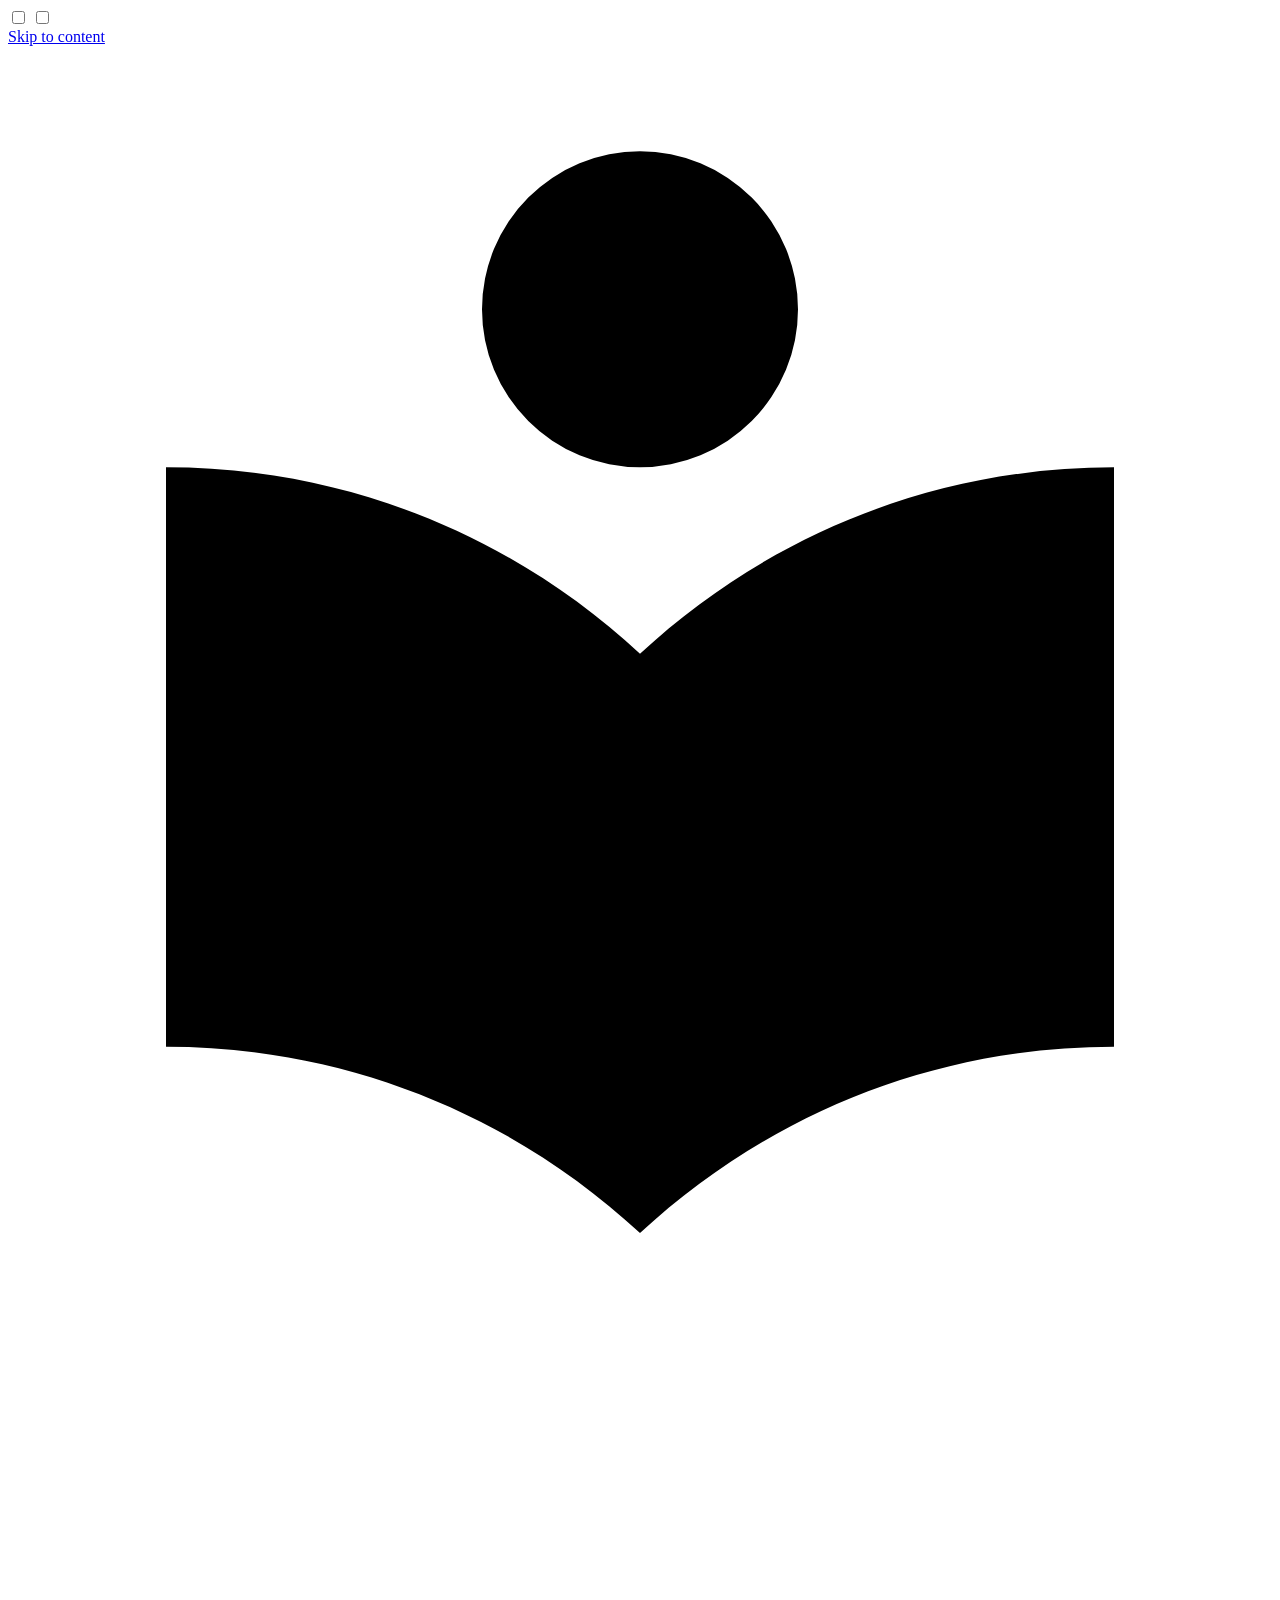
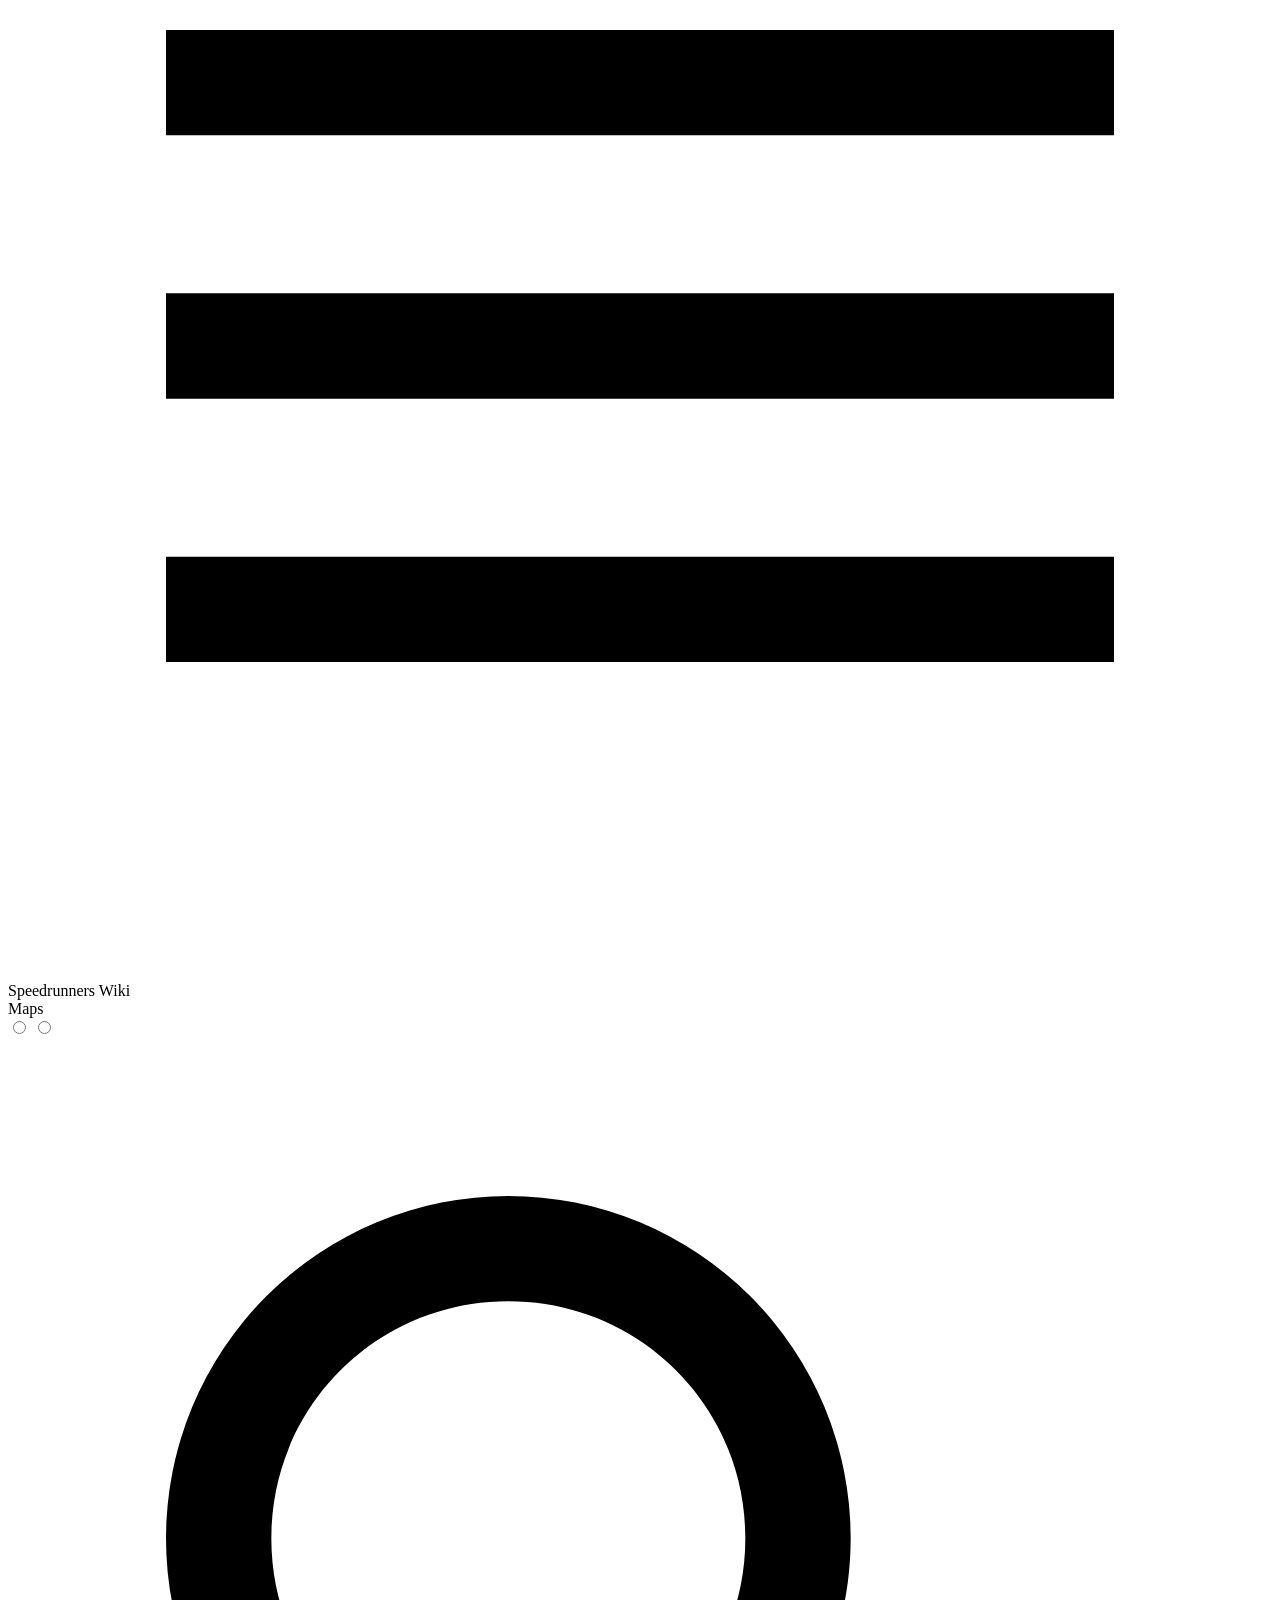
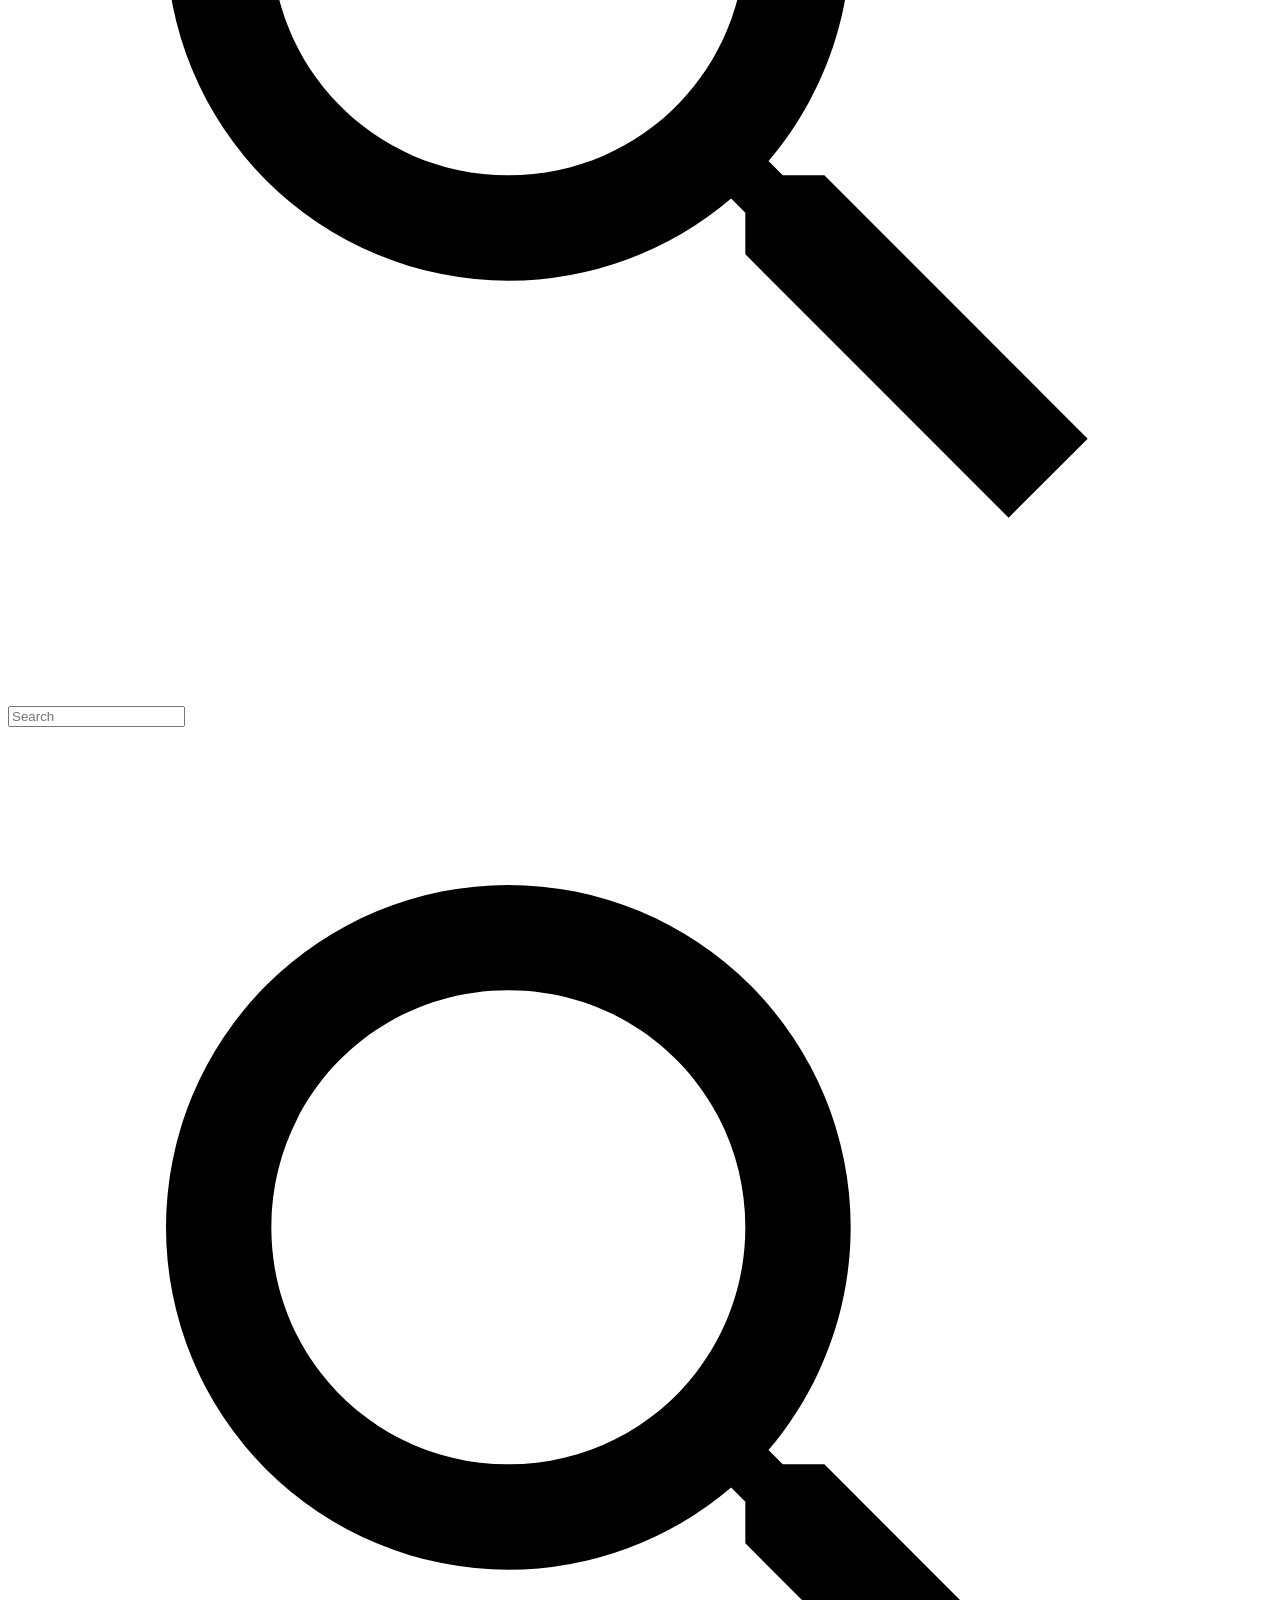
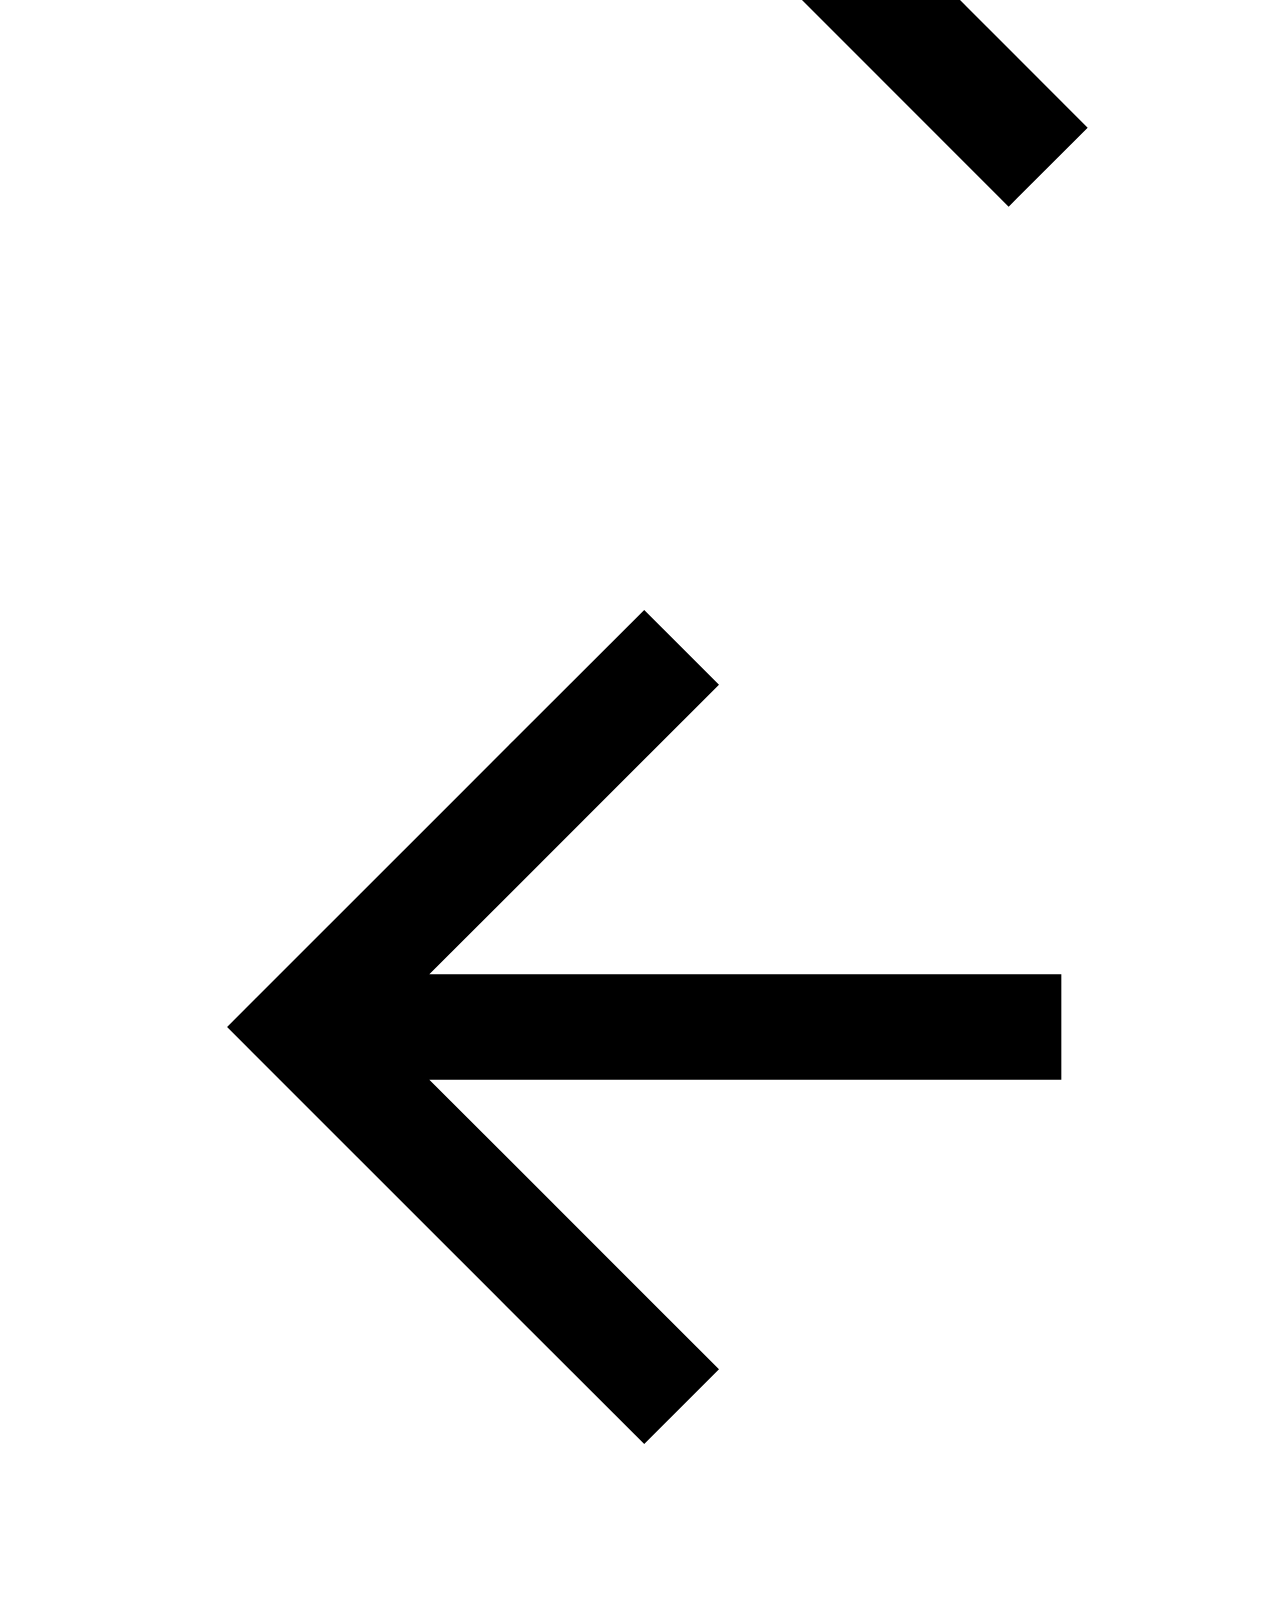
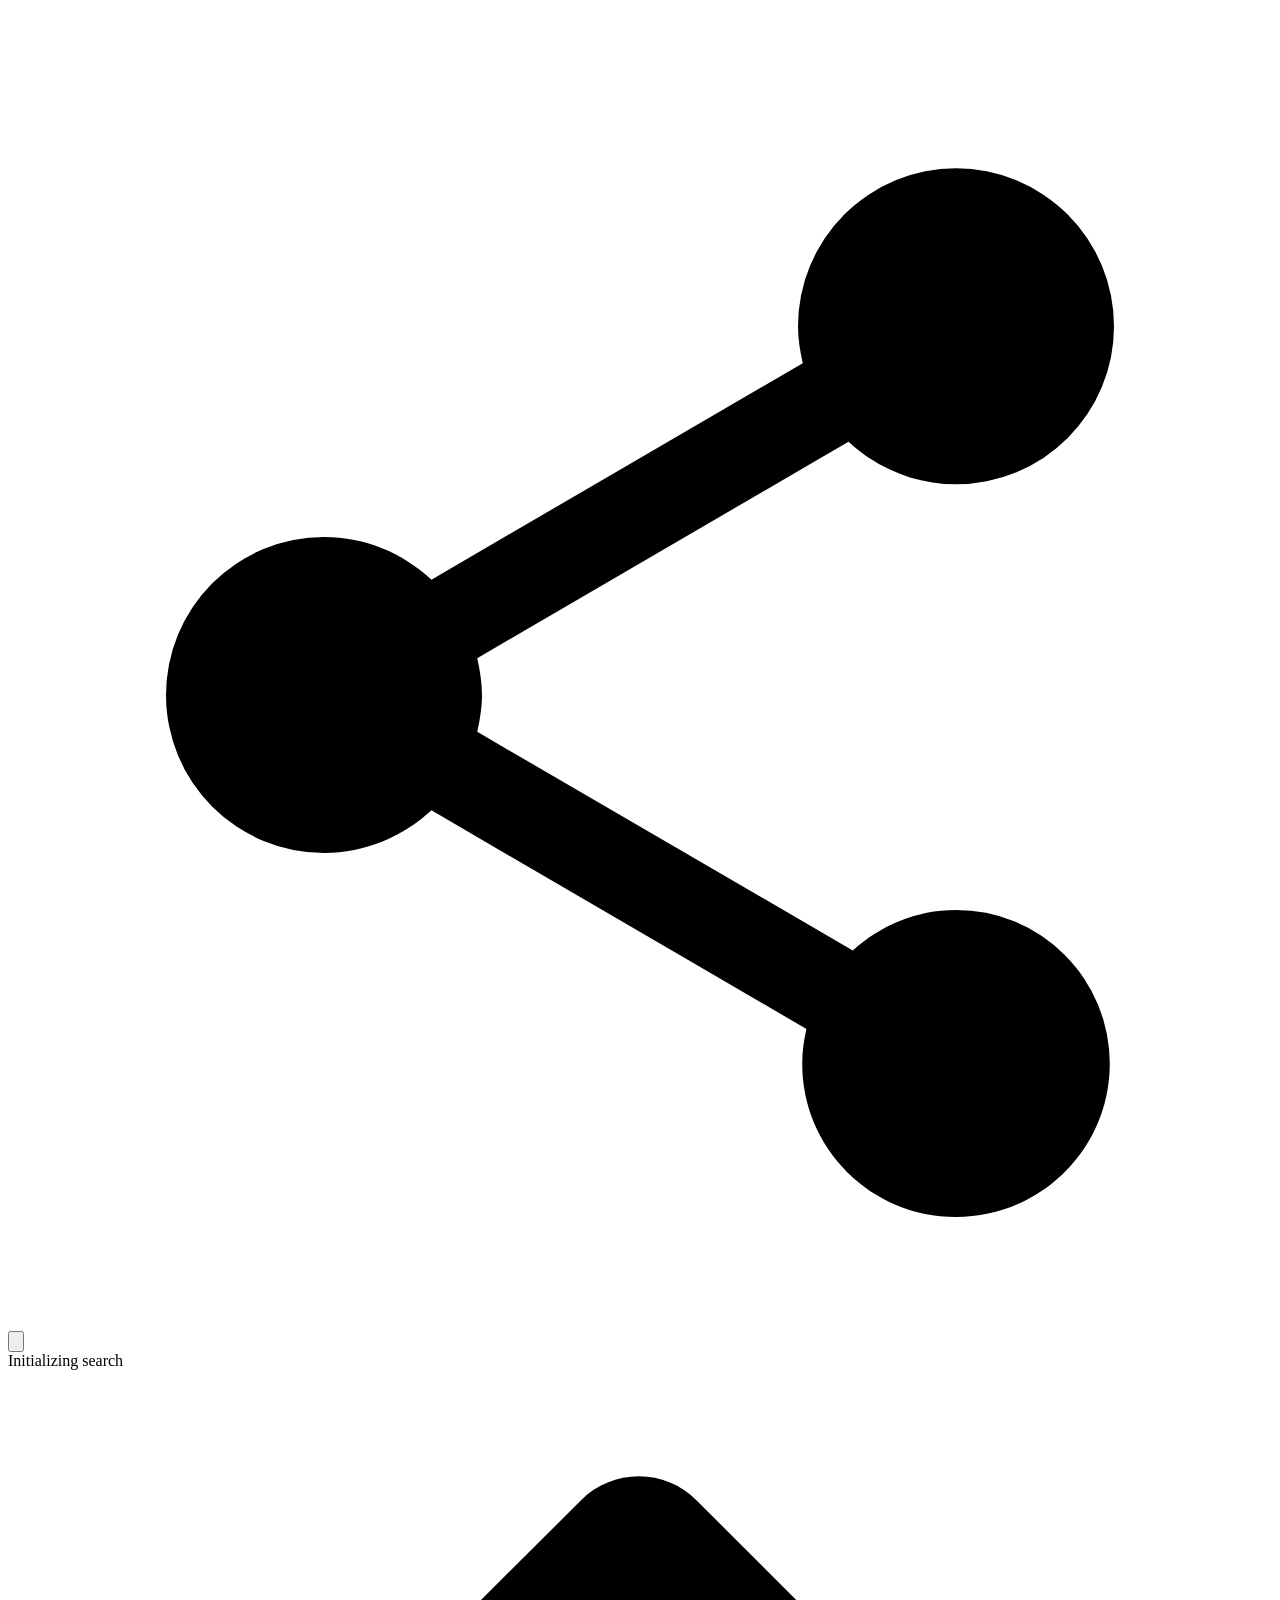
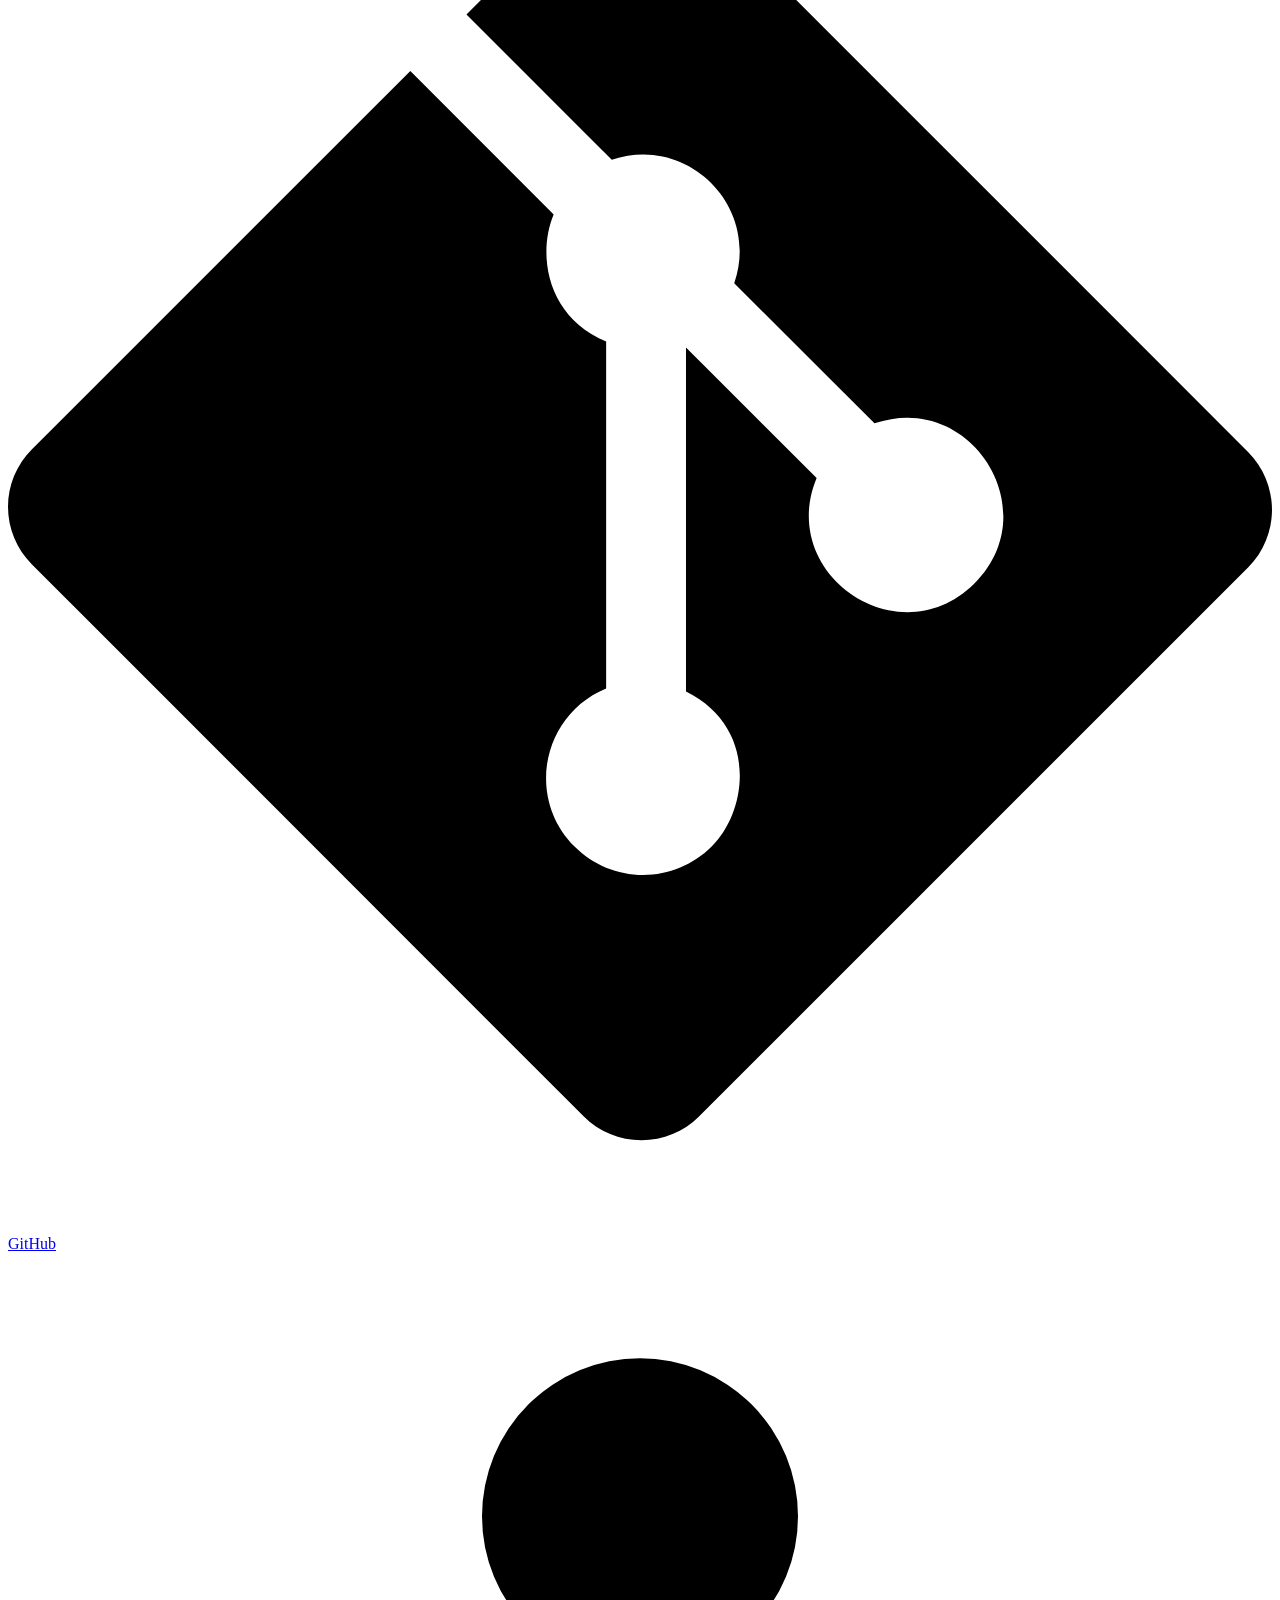
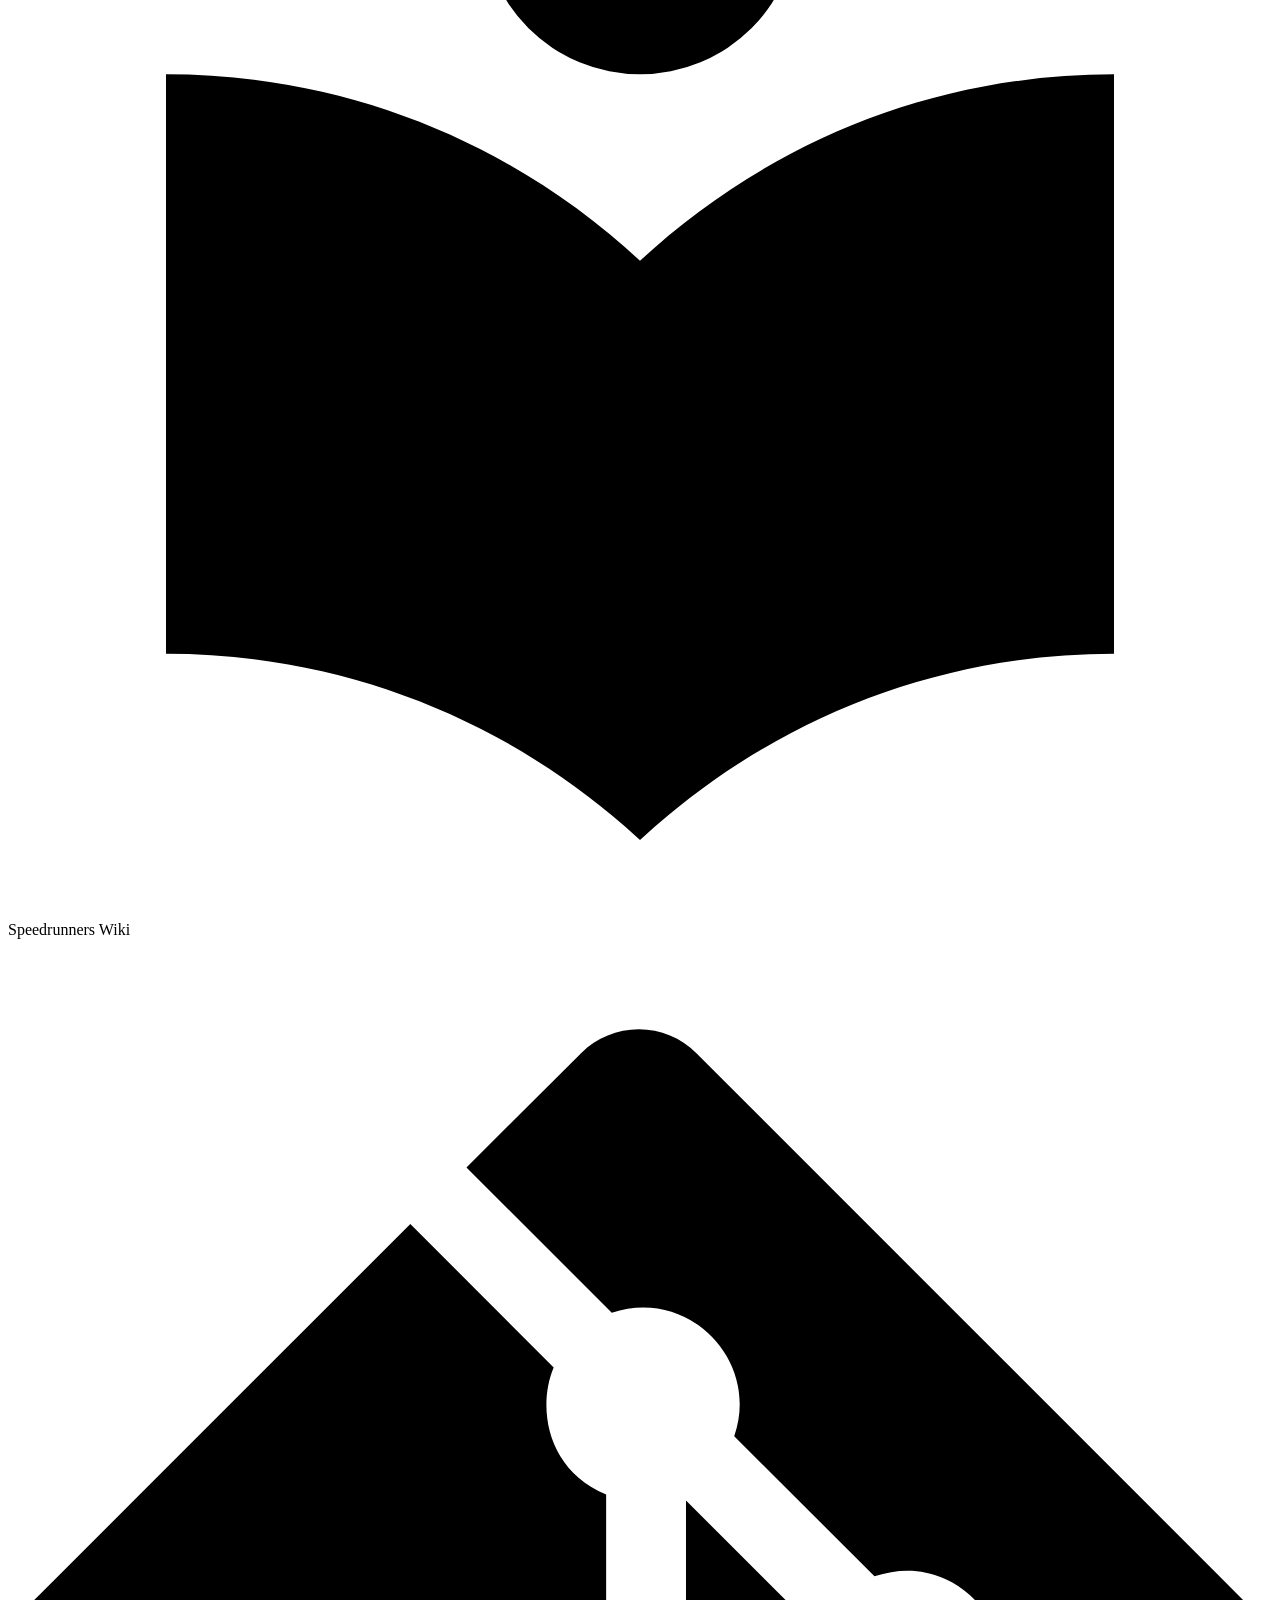
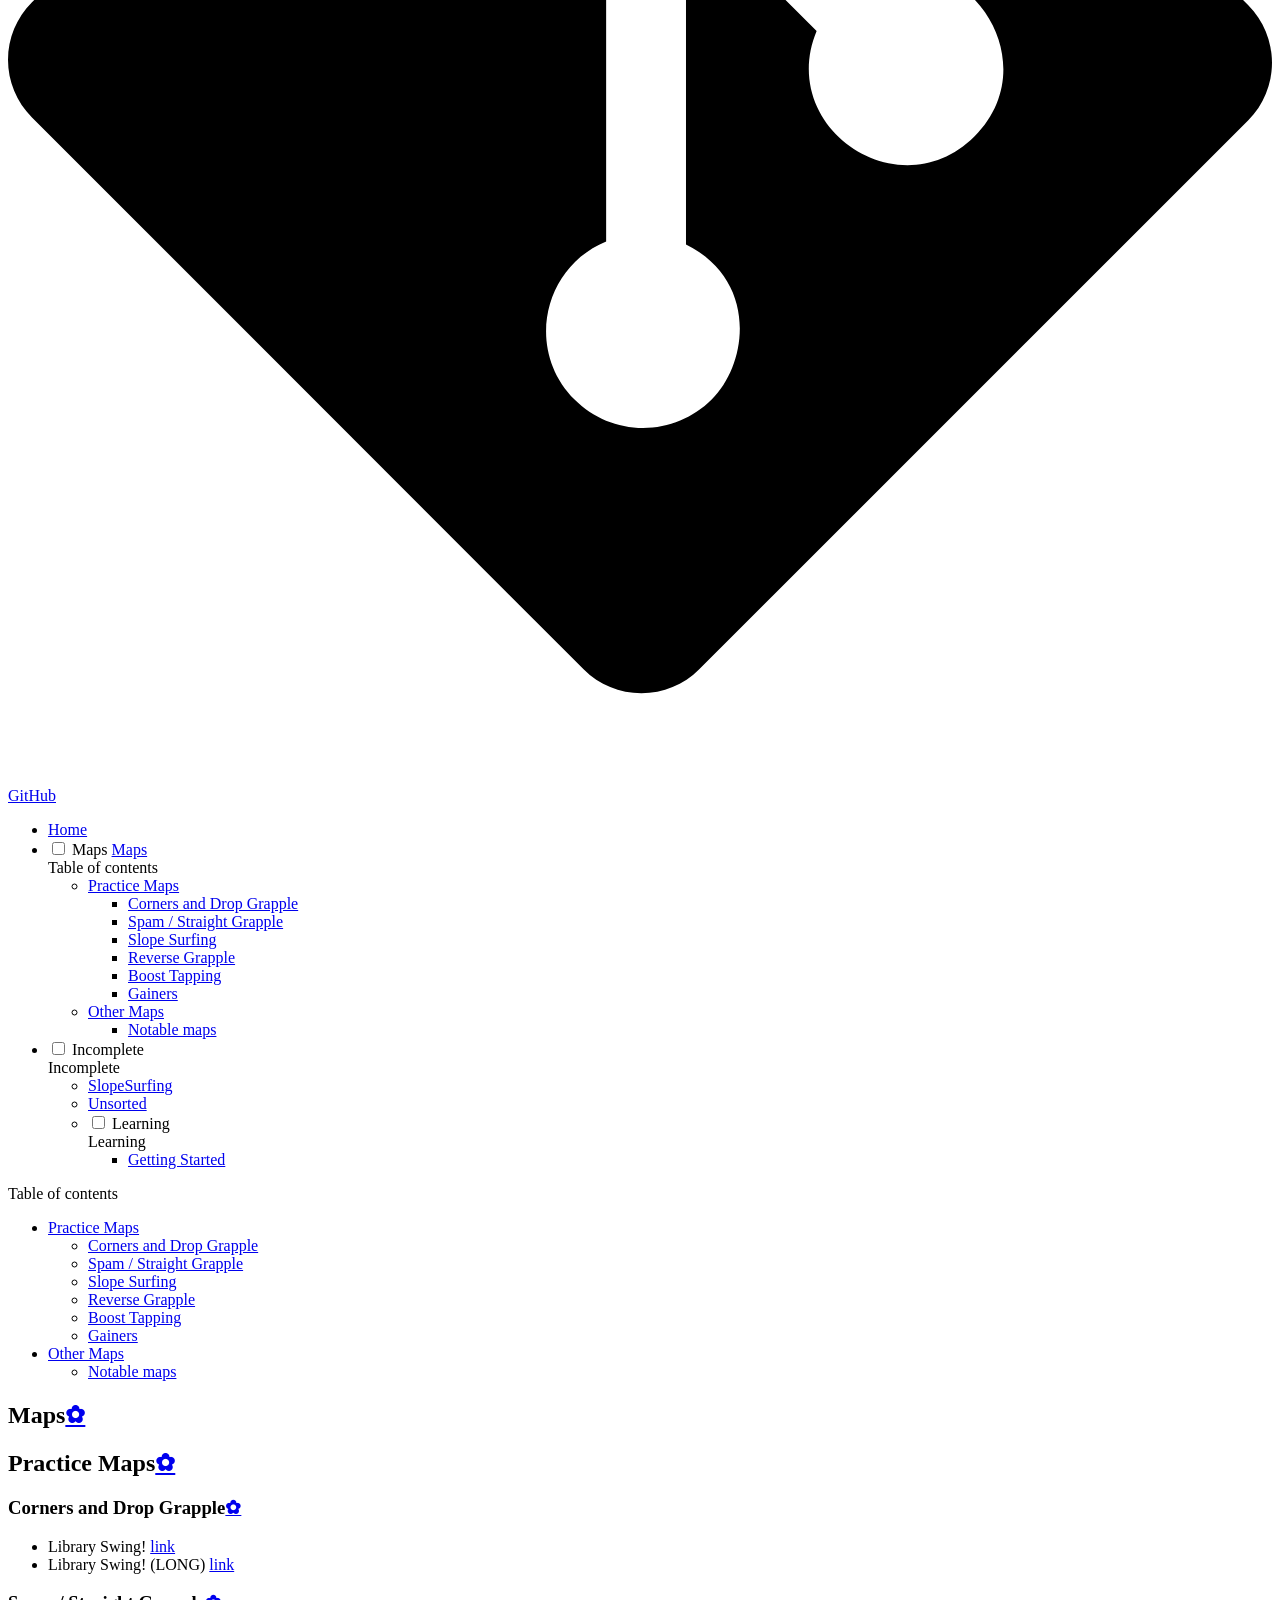
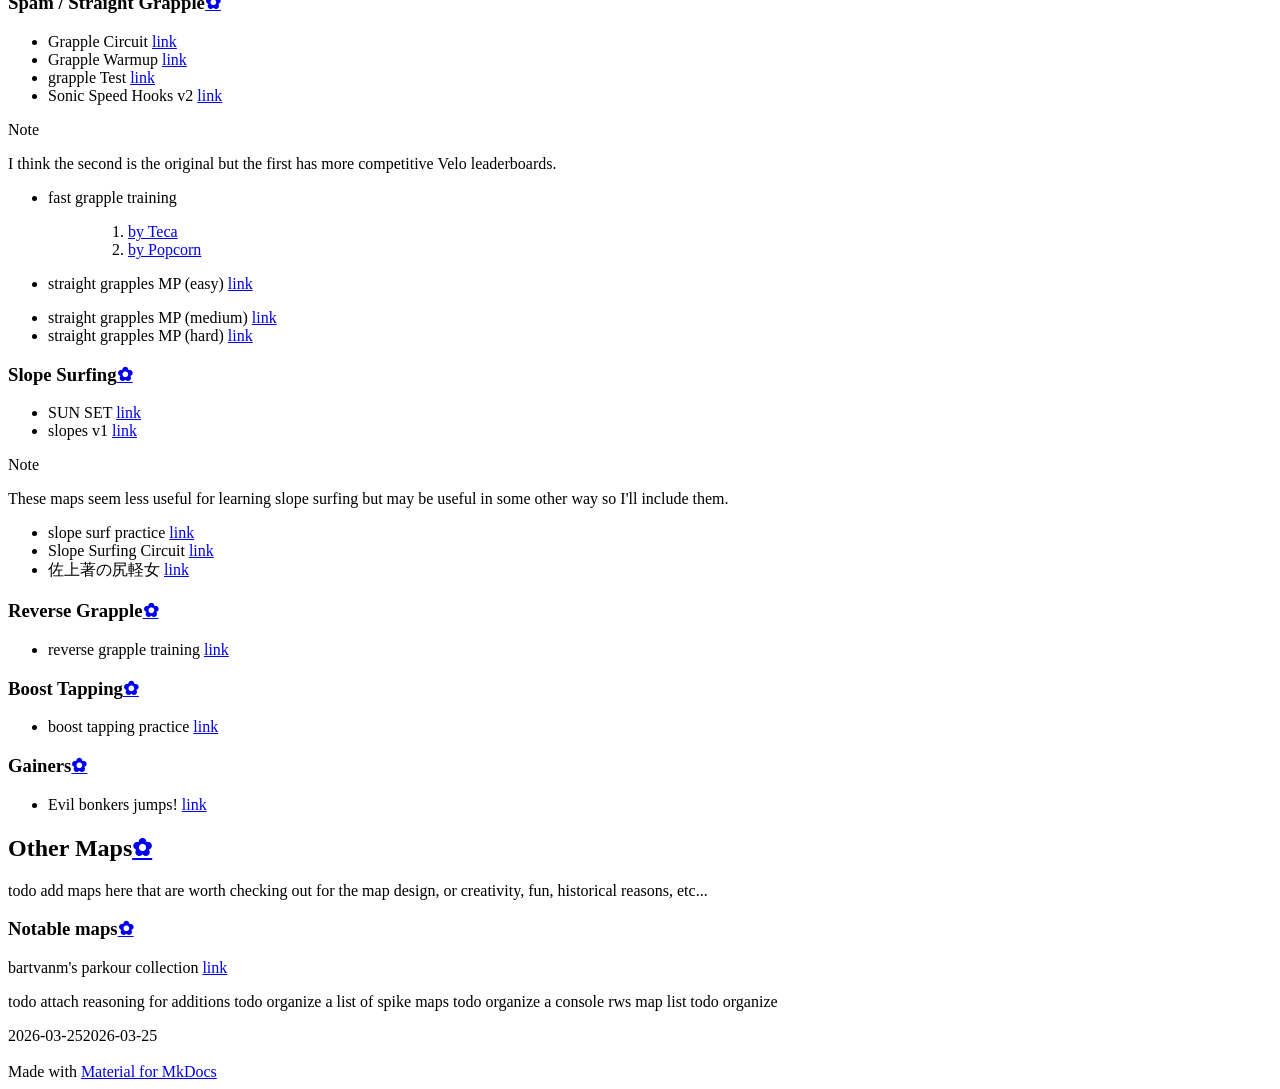
==== docs/Maps/index.html @ 9eb967cd "about to create a more temporary branch" ====
<!doctype html>
<html lang="en" class="no-js">
  <head>
    
      <meta charset="utf-8">
      <meta name="viewport" content="width=device-width,initial-scale=1">
      
      
      
        <link rel="canonical" href="https://starfilledsky.github.io/SR-Wiki/Maps/">
      
      
        <link rel="prev" href="..">
      
      
        <link rel="next" href="../Incomplete/SlopeSurfing/">
      
      
        
      
      
      <link rel="icon" href="../assets/images/favicon.ico">
      <meta name="generator" content="mkdocs-1.6.1, mkdocs-material-9.7.6">
    
    
      
        <title>Maps - Speedrunners Wiki</title>
      
    
    
      <link rel="stylesheet" href="../assets/stylesheets/main.484c7ddc.min.css">
      
        
        <link rel="stylesheet" href="../assets/stylesheets/palette.ab4e12ef.min.css">
      
      


    
    
      
    
    
      
        
        
        <link rel="preconnect" href="https://fonts.gstatic.com" crossorigin>
        <link rel="stylesheet" href="https://fonts.googleapis.com/css?family=Roboto:300,300i,400,400i,700,700i%7CRoboto+Mono:400,400i,700,700i&display=fallback">
        <style>:root{--md-text-font:"Roboto";--md-code-font:"Roboto Mono"}</style>
      
    
    
      <link rel="stylesheet" href="../assets/stylesheets/extra.css">
    
      <link rel="stylesheet" href="../assets/document_dates/fonts/material-icons.css">
    
      <link rel="stylesheet" href="../assets/document_dates/tippy/backdrop.css">
    
      <link rel="stylesheet" href="../assets/document_dates/tippy/light.css">
    
      <link rel="stylesheet" href="../assets/document_dates/tippy/material.css">
    
      <link rel="stylesheet" href="../assets/document_dates/tippy/scale.css">
    
      <link rel="stylesheet" href="../assets/document_dates/tippy/shift-away.css">
    
      <link rel="stylesheet" href="../assets/document_dates/tippy/tippy.css">
    
      <link rel="stylesheet" href="../assets/document_dates/core/core.css">
    
      <link rel="stylesheet" href="../assets/document_dates/user.config.css">
    
    <script>__md_scope=new URL("..",location),__md_hash=e=>[...e].reduce(((e,_)=>(e<<5)-e+_.charCodeAt(0)),0),__md_get=(e,_=localStorage,t=__md_scope)=>JSON.parse(_.getItem(t.pathname+"."+e)),__md_set=(e,_,t=localStorage,a=__md_scope)=>{try{t.setItem(a.pathname+"."+e,JSON.stringify(_))}catch(e){}}</script>
    
      

    
    
  </head>
  
  
    
    
      
    
    
    
    
    <body dir="ltr" data-md-color-scheme="slate" data-md-color-primary="deep-purple" data-md-color-accent="blue">
  
    
    <input class="md-toggle" data-md-toggle="drawer" type="checkbox" id="__drawer" autocomplete="off">
    <input class="md-toggle" data-md-toggle="search" type="checkbox" id="__search" autocomplete="off">
    <label class="md-overlay" for="__drawer"></label>
    <div data-md-component="skip">
      
        
        <a href="#maps" class="md-skip">
          Skip to content
        </a>
      
    </div>
    <div data-md-component="announce">
      
    </div>
    
    
      

  

<header class="md-header md-header--shadow" data-md-component="header">
  <nav class="md-header__inner md-grid" aria-label="Header">
    <a href=".." title="Speedrunners Wiki" class="md-header__button md-logo" aria-label="Speedrunners Wiki" data-md-component="logo">
      
  
  <svg xmlns="http://www.w3.org/2000/svg" viewBox="0 0 24 24"><path d="M12 8a3 3 0 0 0 3-3 3 3 0 0 0-3-3 3 3 0 0 0-3 3 3 3 0 0 0 3 3m0 3.54C9.64 9.35 6.5 8 3 8v11c3.5 0 6.64 1.35 9 3.54 2.36-2.19 5.5-3.54 9-3.54V8c-3.5 0-6.64 1.35-9 3.54"/></svg>

    </a>
    <label class="md-header__button md-icon" for="__drawer">
      
      <svg xmlns="http://www.w3.org/2000/svg" viewBox="0 0 24 24"><path d="M3 6h18v2H3zm0 5h18v2H3zm0 5h18v2H3z"/></svg>
    </label>
    <div class="md-header__title" data-md-component="header-title">
      <div class="md-header__ellipsis">
        <div class="md-header__topic">
          <span class="md-ellipsis">
            Speedrunners Wiki
          </span>
        </div>
        <div class="md-header__topic" data-md-component="header-topic">
          <span class="md-ellipsis">
            
              Maps
            
          </span>
        </div>
      </div>
    </div>
    
      
        <form class="md-header__option" data-md-component="palette">
  
    
    
    
    <input class="md-option" data-md-color-media="" data-md-color-scheme="slate" data-md-color-primary="deep-purple" data-md-color-accent="blue"  aria-label="Switch to light mode"  type="radio" name="__palette" id="__palette_0">
    
      <label class="md-header__button md-icon" title="Switch to light mode" for="__palette_1" hidden>
        <svg xmlns="http://www.w3.org/2000/svg" viewBox="0 0 24 24"><path d="M12 18c-.89 0-1.74-.2-2.5-.55C11.56 16.5 13 14.42 13 12s-1.44-4.5-3.5-5.45C10.26 6.2 11.11 6 12 6a6 6 0 0 1 6 6 6 6 0 0 1-6 6m8-9.31V4h-4.69L12 .69 8.69 4H4v4.69L.69 12 4 15.31V20h4.69L12 23.31 15.31 20H20v-4.69L23.31 12z"/></svg>
      </label>
    
  
    
    
    
    <input class="md-option" data-md-color-media="" data-md-color-scheme="default" data-md-color-primary="indigo" data-md-color-accent="indigo"  aria-label="Switch to dark mode"  type="radio" name="__palette" id="__palette_1">
    
      <label class="md-header__button md-icon" title="Switch to dark mode" for="__palette_0" hidden>
        <svg xmlns="http://www.w3.org/2000/svg" viewBox="0 0 24 24"><path d="M12 8a4 4 0 0 0-4 4 4 4 0 0 0 4 4 4 4 0 0 0 4-4 4 4 0 0 0-4-4m0 10a6 6 0 0 1-6-6 6 6 0 0 1 6-6 6 6 0 0 1 6 6 6 6 0 0 1-6 6m8-9.31V4h-4.69L12 .69 8.69 4H4v4.69L.69 12 4 15.31V20h4.69L12 23.31 15.31 20H20v-4.69L23.31 12z"/></svg>
      </label>
    
  
</form>
      
    
    
      <script>var palette=__md_get("__palette");if(palette&&palette.color){if("(prefers-color-scheme)"===palette.color.media){var media=matchMedia("(prefers-color-scheme: light)"),input=document.querySelector(media.matches?"[data-md-color-media='(prefers-color-scheme: light)']":"[data-md-color-media='(prefers-color-scheme: dark)']");palette.color.media=input.getAttribute("data-md-color-media"),palette.color.scheme=input.getAttribute("data-md-color-scheme"),palette.color.primary=input.getAttribute("data-md-color-primary"),palette.color.accent=input.getAttribute("data-md-color-accent")}for(var[key,value]of Object.entries(palette.color))document.body.setAttribute("data-md-color-"+key,value)}</script>
    
    
    
      
      
        <label class="md-header__button md-icon" for="__search">
          
          <svg xmlns="http://www.w3.org/2000/svg" viewBox="0 0 24 24"><path d="M9.5 3A6.5 6.5 0 0 1 16 9.5c0 1.61-.59 3.09-1.56 4.23l.27.27h.79l5 5-1.5 1.5-5-5v-.79l-.27-.27A6.52 6.52 0 0 1 9.5 16 6.5 6.5 0 0 1 3 9.5 6.5 6.5 0 0 1 9.5 3m0 2C7 5 5 7 5 9.5S7 14 9.5 14 14 12 14 9.5 12 5 9.5 5"/></svg>
        </label>
        <div class="md-search" data-md-component="search" role="dialog">
  <label class="md-search__overlay" for="__search"></label>
  <div class="md-search__inner" role="search">
    <form class="md-search__form" name="search">
      <input type="text" class="md-search__input" name="query" aria-label="Search" placeholder="Search" autocapitalize="off" autocorrect="off" autocomplete="off" spellcheck="false" data-md-component="search-query" required>
      <label class="md-search__icon md-icon" for="__search">
        
        <svg xmlns="http://www.w3.org/2000/svg" viewBox="0 0 24 24"><path d="M9.5 3A6.5 6.5 0 0 1 16 9.5c0 1.61-.59 3.09-1.56 4.23l.27.27h.79l5 5-1.5 1.5-5-5v-.79l-.27-.27A6.52 6.52 0 0 1 9.5 16 6.5 6.5 0 0 1 3 9.5 6.5 6.5 0 0 1 9.5 3m0 2C7 5 5 7 5 9.5S7 14 9.5 14 14 12 14 9.5 12 5 9.5 5"/></svg>
        
        <svg xmlns="http://www.w3.org/2000/svg" viewBox="0 0 24 24"><path d="M20 11v2H8l5.5 5.5-1.42 1.42L4.16 12l7.92-7.92L13.5 5.5 8 11z"/></svg>
      </label>
      <nav class="md-search__options" aria-label="Search">
        
          <a href="javascript:void(0)" class="md-search__icon md-icon" title="Share" aria-label="Share" data-clipboard data-clipboard-text="" data-md-component="search-share" tabindex="-1">
            
            <svg xmlns="http://www.w3.org/2000/svg" viewBox="0 0 24 24"><path d="M18 16.08c-.76 0-1.44.3-1.96.77L8.91 12.7c.05-.23.09-.46.09-.7s-.04-.47-.09-.7l7.05-4.11c.54.5 1.25.81 2.04.81a3 3 0 0 0 3-3 3 3 0 0 0-3-3 3 3 0 0 0-3 3c0 .24.04.47.09.7L8.04 9.81C7.5 9.31 6.79 9 6 9a3 3 0 0 0-3 3 3 3 0 0 0 3 3c.79 0 1.5-.31 2.04-.81l7.12 4.15c-.05.21-.08.43-.08.66 0 1.61 1.31 2.91 2.92 2.91s2.92-1.3 2.92-2.91A2.92 2.92 0 0 0 18 16.08"/></svg>
          </a>
        
        <button type="reset" class="md-search__icon md-icon" title="Clear" aria-label="Clear" tabindex="-1">
          
          <svg xmlns="http://www.w3.org/2000/svg" viewBox="0 0 24 24"><path d="M19 6.41 17.59 5 12 10.59 6.41 5 5 6.41 10.59 12 5 17.59 6.41 19 12 13.41 17.59 19 19 17.59 13.41 12z"/></svg>
        </button>
      </nav>
      
        <div class="md-search__suggest" data-md-component="search-suggest"></div>
      
    </form>
    <div class="md-search__output">
      <div class="md-search__scrollwrap" tabindex="0" data-md-scrollfix>
        <div class="md-search-result" data-md-component="search-result">
          <div class="md-search-result__meta">
            Initializing search
          </div>
          <ol class="md-search-result__list" role="presentation"></ol>
        </div>
      </div>
    </div>
  </div>
</div>
      
    
    
      <div class="md-header__source">
        <a href="https://github.com/StarFilledSky/SR-Wiki/" title="Go to repository" class="md-source" data-md-component="source">
  <div class="md-source__icon md-icon">
    
    <svg xmlns="http://www.w3.org/2000/svg" viewBox="0 0 448 512"><!--! Font Awesome Free 7.1.0 by @fontawesome - https://fontawesome.com License - https://fontawesome.com/license/free (Icons: CC BY 4.0, Fonts: SIL OFL 1.1, Code: MIT License) Copyright 2025 Fonticons, Inc.--><path d="M439.6 236.1 244 40.5c-5.4-5.5-12.8-8.5-20.4-8.5s-15 3-20.4 8.4L162.5 81l51.5 51.5c27.1-9.1 52.7 16.8 43.4 43.7l49.7 49.7c34.2-11.8 61.2 31 35.5 56.7-26.5 26.5-70.2-2.9-56-37.3L240.3 199v121.9c25.3 12.5 22.3 41.8 9.1 55-6.4 6.4-15.2 10.1-24.3 10.1s-17.8-3.6-24.3-10.1c-17.6-17.6-11.1-46.9 11.2-56v-123c-20.8-8.5-24.6-30.7-18.6-45L142.6 101 8.5 235.1C3 240.6 0 247.9 0 255.5s3 15 8.5 20.4l195.6 195.7c5.4 5.4 12.7 8.4 20.4 8.4s15-3 20.4-8.4l194.7-194.7c5.4-5.4 8.4-12.8 8.4-20.4s-3-15-8.4-20.4"/></svg>
  </div>
  <div class="md-source__repository">
    GitHub
  </div>
</a>
      </div>
    
  </nav>
  
</header>
    
    <div class="md-container" data-md-component="container">
      
      
        
          
        
      
      <main class="md-main" data-md-component="main">
        <div class="md-main__inner md-grid">
          
            
              
              <div class="md-sidebar md-sidebar--primary" data-md-component="sidebar" data-md-type="navigation" >
                <div class="md-sidebar__scrollwrap">
                  <div class="md-sidebar__inner">
                    



<nav class="md-nav md-nav--primary" aria-label="Navigation" data-md-level="0">
  <label class="md-nav__title" for="__drawer">
    <a href=".." title="Speedrunners Wiki" class="md-nav__button md-logo" aria-label="Speedrunners Wiki" data-md-component="logo">
      
  
  <svg xmlns="http://www.w3.org/2000/svg" viewBox="0 0 24 24"><path d="M12 8a3 3 0 0 0 3-3 3 3 0 0 0-3-3 3 3 0 0 0-3 3 3 3 0 0 0 3 3m0 3.54C9.64 9.35 6.5 8 3 8v11c3.5 0 6.64 1.35 9 3.54 2.36-2.19 5.5-3.54 9-3.54V8c-3.5 0-6.64 1.35-9 3.54"/></svg>

    </a>
    Speedrunners Wiki
  </label>
  
    <div class="md-nav__source">
      <a href="https://github.com/StarFilledSky/SR-Wiki/" title="Go to repository" class="md-source" data-md-component="source">
  <div class="md-source__icon md-icon">
    
    <svg xmlns="http://www.w3.org/2000/svg" viewBox="0 0 448 512"><!--! Font Awesome Free 7.1.0 by @fontawesome - https://fontawesome.com License - https://fontawesome.com/license/free (Icons: CC BY 4.0, Fonts: SIL OFL 1.1, Code: MIT License) Copyright 2025 Fonticons, Inc.--><path d="M439.6 236.1 244 40.5c-5.4-5.5-12.8-8.5-20.4-8.5s-15 3-20.4 8.4L162.5 81l51.5 51.5c27.1-9.1 52.7 16.8 43.4 43.7l49.7 49.7c34.2-11.8 61.2 31 35.5 56.7-26.5 26.5-70.2-2.9-56-37.3L240.3 199v121.9c25.3 12.5 22.3 41.8 9.1 55-6.4 6.4-15.2 10.1-24.3 10.1s-17.8-3.6-24.3-10.1c-17.6-17.6-11.1-46.9 11.2-56v-123c-20.8-8.5-24.6-30.7-18.6-45L142.6 101 8.5 235.1C3 240.6 0 247.9 0 255.5s3 15 8.5 20.4l195.6 195.7c5.4 5.4 12.7 8.4 20.4 8.4s15-3 20.4-8.4l194.7-194.7c5.4-5.4 8.4-12.8 8.4-20.4s-3-15-8.4-20.4"/></svg>
  </div>
  <div class="md-source__repository">
    GitHub
  </div>
</a>
    </div>
  
  <ul class="md-nav__list" data-md-scrollfix>
    
      
      
  
  
  
  
    <li class="md-nav__item">
      <a href=".." class="md-nav__link">
        
  
  
  <span class="md-ellipsis">
    
  
    Home
  

    
  </span>
  
  

      </a>
    </li>
  

    
      
      
  
  
    
  
  
  
    <li class="md-nav__item md-nav__item--active">
      
      <input class="md-nav__toggle md-toggle" type="checkbox" id="__toc">
      
      
        
      
      
        <label class="md-nav__link md-nav__link--active" for="__toc">
          
  
  
  <span class="md-ellipsis">
    
  
    Maps
  

    
  </span>
  
  

          <span class="md-nav__icon md-icon"></span>
        </label>
      
      <a href="./" class="md-nav__link md-nav__link--active">
        
  
  
  <span class="md-ellipsis">
    
  
    Maps
  

    
  </span>
  
  

      </a>
      
        

<nav class="md-nav md-nav--secondary" aria-label="Table of contents">
  
  
  
    
  
  
    <label class="md-nav__title" for="__toc">
      <span class="md-nav__icon md-icon"></span>
      Table of contents
    </label>
    <ul class="md-nav__list" data-md-component="toc" data-md-scrollfix>
      
        <li class="md-nav__item">
  <a href="#practice-maps" class="md-nav__link">
    <span class="md-ellipsis">
      
        Practice Maps
      
    </span>
  </a>
  
    <nav class="md-nav" aria-label="Practice Maps">
      <ul class="md-nav__list">
        
          <li class="md-nav__item">
  <a href="#corners-and-drop-grapple" class="md-nav__link">
    <span class="md-ellipsis">
      
        Corners and Drop Grapple
      
    </span>
  </a>
  
</li>
        
          <li class="md-nav__item">
  <a href="#spam-straight-grapple" class="md-nav__link">
    <span class="md-ellipsis">
      
        Spam / Straight Grapple
      
    </span>
  </a>
  
</li>
        
          <li class="md-nav__item">
  <a href="#slope-surfing" class="md-nav__link">
    <span class="md-ellipsis">
      
        Slope Surfing
      
    </span>
  </a>
  
</li>
        
          <li class="md-nav__item">
  <a href="#reverse-grapple" class="md-nav__link">
    <span class="md-ellipsis">
      
        Reverse Grapple
      
    </span>
  </a>
  
</li>
        
          <li class="md-nav__item">
  <a href="#boost-tapping" class="md-nav__link">
    <span class="md-ellipsis">
      
        Boost Tapping
      
    </span>
  </a>
  
</li>
        
          <li class="md-nav__item">
  <a href="#gainers" class="md-nav__link">
    <span class="md-ellipsis">
      
        Gainers
      
    </span>
  </a>
  
</li>
        
      </ul>
    </nav>
  
</li>
      
        <li class="md-nav__item">
  <a href="#other-maps" class="md-nav__link">
    <span class="md-ellipsis">
      
        Other Maps
      
    </span>
  </a>
  
    <nav class="md-nav" aria-label="Other Maps">
      <ul class="md-nav__list">
        
          <li class="md-nav__item">
  <a href="#notable-maps" class="md-nav__link">
    <span class="md-ellipsis">
      
        Notable maps
      
    </span>
  </a>
  
</li>
        
      </ul>
    </nav>
  
</li>
      
    </ul>
  
</nav>
      
    </li>
  

    
      
      
  
  
  
  
    
    
    
    
    
    <li class="md-nav__item md-nav__item--nested">
      
        
        
        <input class="md-nav__toggle md-toggle " type="checkbox" id="__nav_3" >
        
          
          <label class="md-nav__link" for="__nav_3" id="__nav_3_label" tabindex="0">
            
  
  
  <span class="md-ellipsis">
    
  
    Incomplete
  

    
  </span>
  
  

            <span class="md-nav__icon md-icon"></span>
          </label>
        
        <nav class="md-nav" data-md-level="1" aria-labelledby="__nav_3_label" aria-expanded="false">
          <label class="md-nav__title" for="__nav_3">
            <span class="md-nav__icon md-icon"></span>
            
  
    Incomplete
  

          </label>
          <ul class="md-nav__list" data-md-scrollfix>
            
              
                
  
  
  
  
    <li class="md-nav__item">
      <a href="../Incomplete/SlopeSurfing/" class="md-nav__link">
        
  
  
  <span class="md-ellipsis">
    
  
    SlopeSurfing
  

    
  </span>
  
  

      </a>
    </li>
  

              
            
              
                
  
  
  
  
    <li class="md-nav__item">
      <a href="../Incomplete/unsorted/" class="md-nav__link">
        
  
  
  <span class="md-ellipsis">
    
  
    Unsorted
  

    
  </span>
  
  

      </a>
    </li>
  

              
            
              
                
  
  
  
  
    
    
    
    
    
    <li class="md-nav__item md-nav__item--nested">
      
        
        
        <input class="md-nav__toggle md-toggle " type="checkbox" id="__nav_3_3" >
        
          
          <label class="md-nav__link" for="__nav_3_3" id="__nav_3_3_label" tabindex="0">
            
  
  
  <span class="md-ellipsis">
    
  
    Learning
  

    
  </span>
  
  

            <span class="md-nav__icon md-icon"></span>
          </label>
        
        <nav class="md-nav" data-md-level="2" aria-labelledby="__nav_3_3_label" aria-expanded="false">
          <label class="md-nav__title" for="__nav_3_3">
            <span class="md-nav__icon md-icon"></span>
            
  
    Learning
  

          </label>
          <ul class="md-nav__list" data-md-scrollfix>
            
              
                
  
  
  
  
    <li class="md-nav__item">
      <a href="../Incomplete/Learning/Getting%20Started/" class="md-nav__link">
        
  
  
  <span class="md-ellipsis">
    
  
    Getting Started
  

    
  </span>
  
  

      </a>
    </li>
  

              
            
          </ul>
        </nav>
      
    </li>
  

              
            
          </ul>
        </nav>
      
    </li>
  

    
  </ul>
</nav>
                  </div>
                </div>
              </div>
            
            
              
              <div class="md-sidebar md-sidebar--secondary" data-md-component="sidebar" data-md-type="toc" >
                <div class="md-sidebar__scrollwrap">
                  <div class="md-sidebar__inner">
                    

<nav class="md-nav md-nav--secondary" aria-label="Table of contents">
  
  
  
    
  
  
    <label class="md-nav__title" for="__toc">
      <span class="md-nav__icon md-icon"></span>
      Table of contents
    </label>
    <ul class="md-nav__list" data-md-component="toc" data-md-scrollfix>
      
        <li class="md-nav__item">
  <a href="#practice-maps" class="md-nav__link">
    <span class="md-ellipsis">
      
        Practice Maps
      
    </span>
  </a>
  
    <nav class="md-nav" aria-label="Practice Maps">
      <ul class="md-nav__list">
        
          <li class="md-nav__item">
  <a href="#corners-and-drop-grapple" class="md-nav__link">
    <span class="md-ellipsis">
      
        Corners and Drop Grapple
      
    </span>
  </a>
  
</li>
        
          <li class="md-nav__item">
  <a href="#spam-straight-grapple" class="md-nav__link">
    <span class="md-ellipsis">
      
        Spam / Straight Grapple
      
    </span>
  </a>
  
</li>
        
          <li class="md-nav__item">
  <a href="#slope-surfing" class="md-nav__link">
    <span class="md-ellipsis">
      
        Slope Surfing
      
    </span>
  </a>
  
</li>
        
          <li class="md-nav__item">
  <a href="#reverse-grapple" class="md-nav__link">
    <span class="md-ellipsis">
      
        Reverse Grapple
      
    </span>
  </a>
  
</li>
        
          <li class="md-nav__item">
  <a href="#boost-tapping" class="md-nav__link">
    <span class="md-ellipsis">
      
        Boost Tapping
      
    </span>
  </a>
  
</li>
        
          <li class="md-nav__item">
  <a href="#gainers" class="md-nav__link">
    <span class="md-ellipsis">
      
        Gainers
      
    </span>
  </a>
  
</li>
        
      </ul>
    </nav>
  
</li>
      
        <li class="md-nav__item">
  <a href="#other-maps" class="md-nav__link">
    <span class="md-ellipsis">
      
        Other Maps
      
    </span>
  </a>
  
    <nav class="md-nav" aria-label="Other Maps">
      <ul class="md-nav__list">
        
          <li class="md-nav__item">
  <a href="#notable-maps" class="md-nav__link">
    <span class="md-ellipsis">
      
        Notable maps
      
    </span>
  </a>
  
</li>
        
      </ul>
    </nav>
  
</li>
      
    </ul>
  
</nav>
                  </div>
                </div>
              </div>
            
          
          
            <div class="md-content" data-md-component="content">
              
              <article class="md-content__inner md-typeset">
                
                  


  
  


<h1 id="maps">Maps<a class="headerlink" href="#maps" title="Permanent link">✿</a></h1>
<h2 id="practice-maps">Practice Maps<a class="headerlink" href="#practice-maps" title="Permanent link">✿</a></h2>
<h3 id="corners-and-drop-grapple">Corners and Drop Grapple<a class="headerlink" href="#corners-and-drop-grapple" title="Permanent link">✿</a></h3>
<ul>
<li>Library Swing! <a href="https://steamcommunity.com/sharedfiles/filedetails/?id=410875154">link</a>  </li>
<li>Library Swing! (LONG) <a href="https://steamcommunity.com/sharedfiles/filedetails/?id=1286537383">link</a></li>
</ul>
<h3 id="spam-straight-grapple">Spam / Straight Grapple<a class="headerlink" href="#spam-straight-grapple" title="Permanent link">✿</a></h3>
<ul>
<li>Grapple Circuit <a href="https://steamcommunity.com/sharedfiles/filedetails/?id=1399530740">link</a>  </li>
<li>Grapple Warmup <a href="https://steamcommunity.com/sharedfiles/filedetails/?id=1566224884">link</a>  </li>
<li>grapple Test <a href="https://steamcommunity.com/sharedfiles/filedetails/?id=2421953660">link</a>  </li>
<li>Sonic Speed Hooks v2 <a href="https://steamcommunity.com/sharedfiles/filedetails/?id=2481985958">link</a></li>
</ul>
<div class="admonition note">
<p class="admonition-title">Note</p>
<p>I think the second is the original but the first has more competitive Velo leaderboards.  </p>
</div>
<ul>
<li>
<p>fast grapple training  </p>
<blockquote>
<ol>
<li><a href="https://steamcommunity.com/sharedfiles/filedetails/?id=3512890433">by Teca</a>  </li>
<li><a href="https://steamcommunity.com/sharedfiles/filedetails/?id=616125220">by Popcorn</a>  </li>
</ol>
</blockquote>
</li>
<li>
<p>straight grapples MP (easy) <a href="https://steamcommunity.com/sharedfiles/filedetails/?id=3594461951">link</a>  </p>
</li>
<li>straight grapples MP (medium) <a href="https://steamcommunity.com/sharedfiles/filedetails/?id=3594460142">link</a>  </li>
<li>straight grapples MP (hard) <a href="https://steamcommunity.com/sharedfiles/filedetails/?id=3510414631">link</a>  </li>
</ul>
<h3 id="slope-surfing">Slope Surfing<a class="headerlink" href="#slope-surfing" title="Permanent link">✿</a></h3>
<ul>
<li>SUN SET <a href="https://steamcommunity.com/sharedfiles/filedetails/?id=3437560607">link</a>  </li>
<li>slopes v1 <a href="https://steamcommunity.com/sharedfiles/filedetails/?id=2648817863">link</a>  </li>
</ul>
<div class="admonition note">
<p class="admonition-title">Note</p>
<p>These maps seem less useful for learning slope surfing but may be useful in some other way so I'll include them.</p>
</div>
<ul>
<li>slope surf practice <a href="https://steamcommunity.com/sharedfiles/filedetails/?id=2915958601">link</a>  </li>
<li>Slope Surfing Circuit <a href="https://steamcommunity.com/sharedfiles/filedetails/?id=2915958601">link</a>  </li>
<li>佐上著の尻軽女 <a href="https://steamcommunity.com/sharedfiles/filedetails/?id=3447444394">link</a>  </li>
</ul>
<h3 id="reverse-grapple">Reverse Grapple<a class="headerlink" href="#reverse-grapple" title="Permanent link">✿</a></h3>
<ul>
<li>reverse grapple training <a href="https://steamcommunity.com/sharedfiles/filedetails/?id=1116229553">link</a></li>
</ul>
<h3 id="boost-tapping">Boost Tapping<a class="headerlink" href="#boost-tapping" title="Permanent link">✿</a></h3>
<ul>
<li>boost tapping practice <a href="https://steamcommunity.com/sharedfiles/filedetails/?id=2803710312">link</a>  </li>
</ul>
<h3 id="gainers">Gainers<a class="headerlink" href="#gainers" title="Permanent link">✿</a></h3>
<ul>
<li>Evil bonkers jumps! <a href="https://steamcommunity.com/sharedfiles/filedetails/?id=3378378567">link</a>  </li>
</ul>
<h2 id="other-maps">Other Maps<a class="headerlink" href="#other-maps" title="Permanent link">✿</a></h2>
<p>todo add maps here that are worth checking out for the map design, or creativity, fun, historical reasons, etc...</p>
<h3 id="notable-maps">Notable maps<a class="headerlink" href="#notable-maps" title="Permanent link">✿</a></h3>
<p>bartvanm's parkour collection <a href="https://steamcommunity.com/sharedfiles/filedetails/?id=3650725082">link</a></p>
<p>todo attach reasoning for additions
todo organize a list of spike maps
todo organize a console rws map list
todo organize </p>
<div class='document-dates-plugin-wrapper document-dates-bottom'><div class='document-dates-plugin' locale=''><div class='dd-left'><span class='dd-item' data-tippy-content data-tippy-raw='2026-03-25'><span class='material-icons' data-icon='doc_created'></span><time datetime='2026-03-25T04:21:16-04:00'>2026-03-25</time></span><span class='dd-item' data-tippy-content data-tippy-raw='2026-03-25'><span class='material-icons' data-icon='doc_updated'></span><time datetime='2026-03-25T04:21:16-04:00'>2026-03-25</time></span></div><div class='dd-right'><span class='material-icons' data-icon='doc_author'></span><div class='author-group'><div class='avatar-wrapper' data-name='sky' data-tippy-content data-tippy-raw='<a href="mailto:jbofl15@gmail.com">sky</a>'><span class='avatar-text'></span><img class='avatar' data-src='' data-email='jbofl15@gmail.com' /></div></div></div></div></div>







  
  






                
              </article>
            </div>
          
          
<script>var target=document.getElementById(location.hash.slice(1));target&&target.name&&(target.checked=target.name.startsWith("__tabbed_"))</script>
        </div>
        
      </main>
      
        <footer class="md-footer">
  
  <div class="md-footer-meta md-typeset">
    <div class="md-footer-meta__inner md-grid">
      <div class="md-copyright">
  
  
    Made with
    <a href="https://squidfunk.github.io/mkdocs-material/" target="_blank" rel="noopener">
      Material for MkDocs
    </a>
  
</div>
      
    </div>
  </div>
</footer>
      
    </div>
    <div class="md-dialog" data-md-component="dialog">
      <div class="md-dialog__inner md-typeset"></div>
    </div>
    
    
    
      
      
      <script id="__config" type="application/json">{"annotate": null, "base": "..", "features": ["search.highlight", "search.suggest", "search.share", "toc.follow"], "search": "../assets/javascripts/workers/search.2c215733.min.js", "tags": null, "translations": {"clipboard.copied": "Copied to clipboard", "clipboard.copy": "Copy to clipboard", "search.result.more.one": "1 more on this page", "search.result.more.other": "# more on this page", "search.result.none": "No matching documents", "search.result.one": "1 matching document", "search.result.other": "# matching documents", "search.result.placeholder": "Type to start searching", "search.result.term.missing": "Missing", "select.version": "Select version"}, "version": null}</script>
    
    
      <script src="../assets/javascripts/bundle.79ae519e.min.js"></script>
      
        <script src="../assets/document_dates/tippy/popper.min.js"></script>
      
        <script src="../assets/document_dates/tippy/tippy.umd.min.js"></script>
      
        <script src="../assets/document_dates/core/md5.min.js"></script>
      
        <script src="../assets/document_dates/core/default.config.js"></script>
      
        <script src="../assets/document_dates/user.config.js"></script>
      
        <script src="../assets/document_dates/core/utils.js"></script>
      
        <script src="../assets/document_dates/core/core.js"></script>
      
    
  </body>
</html>
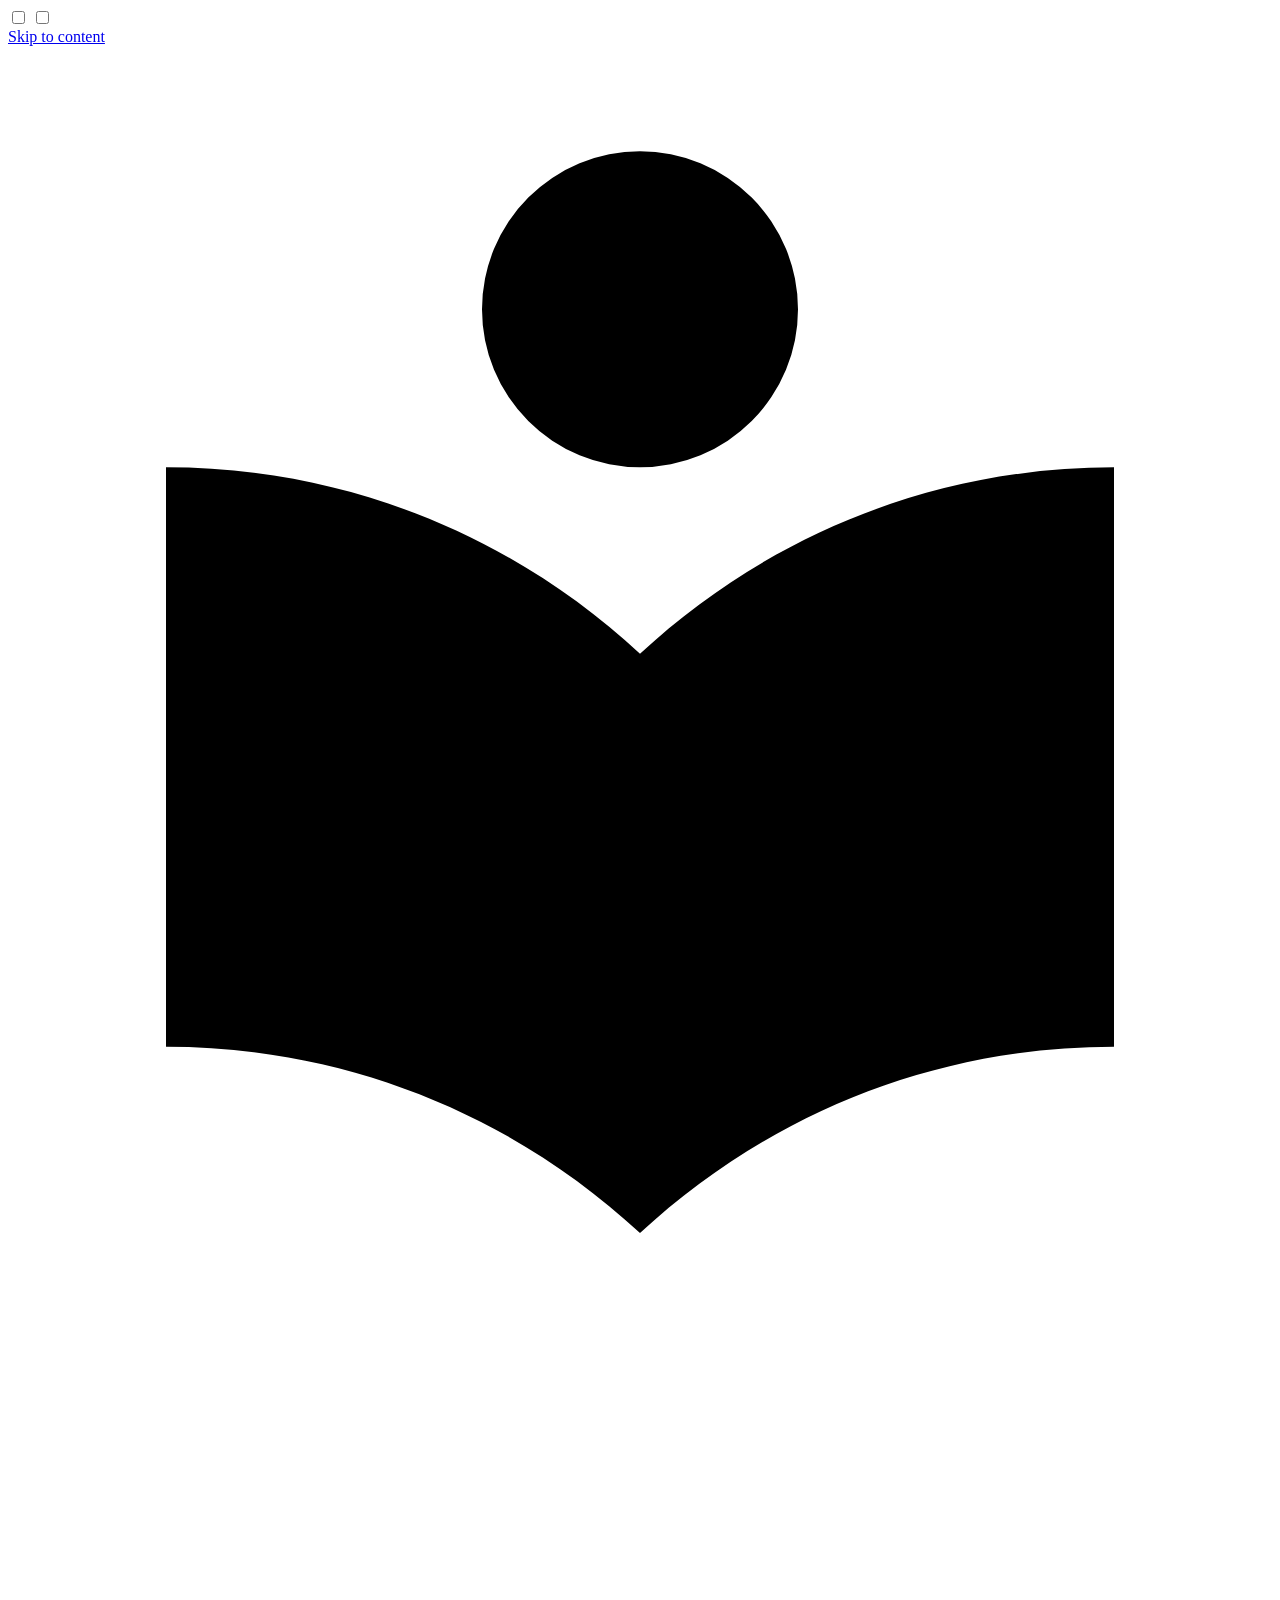
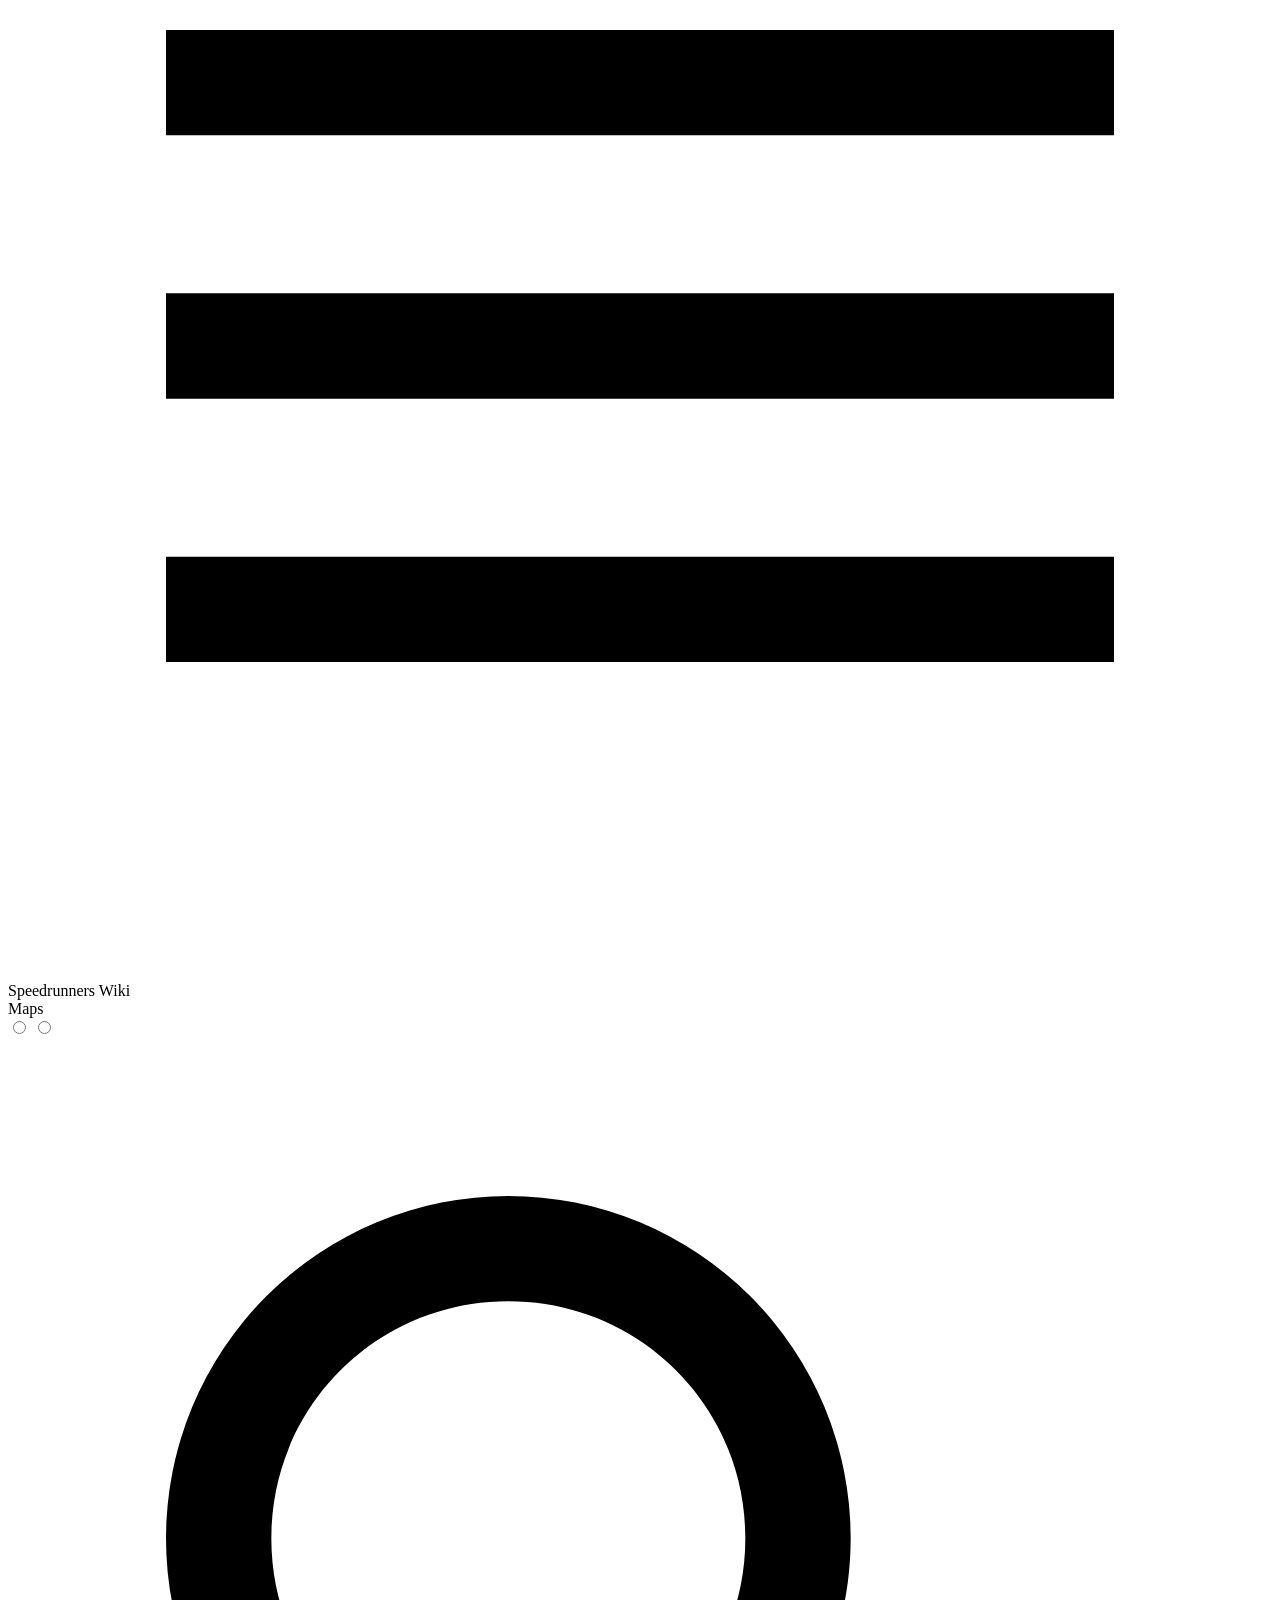
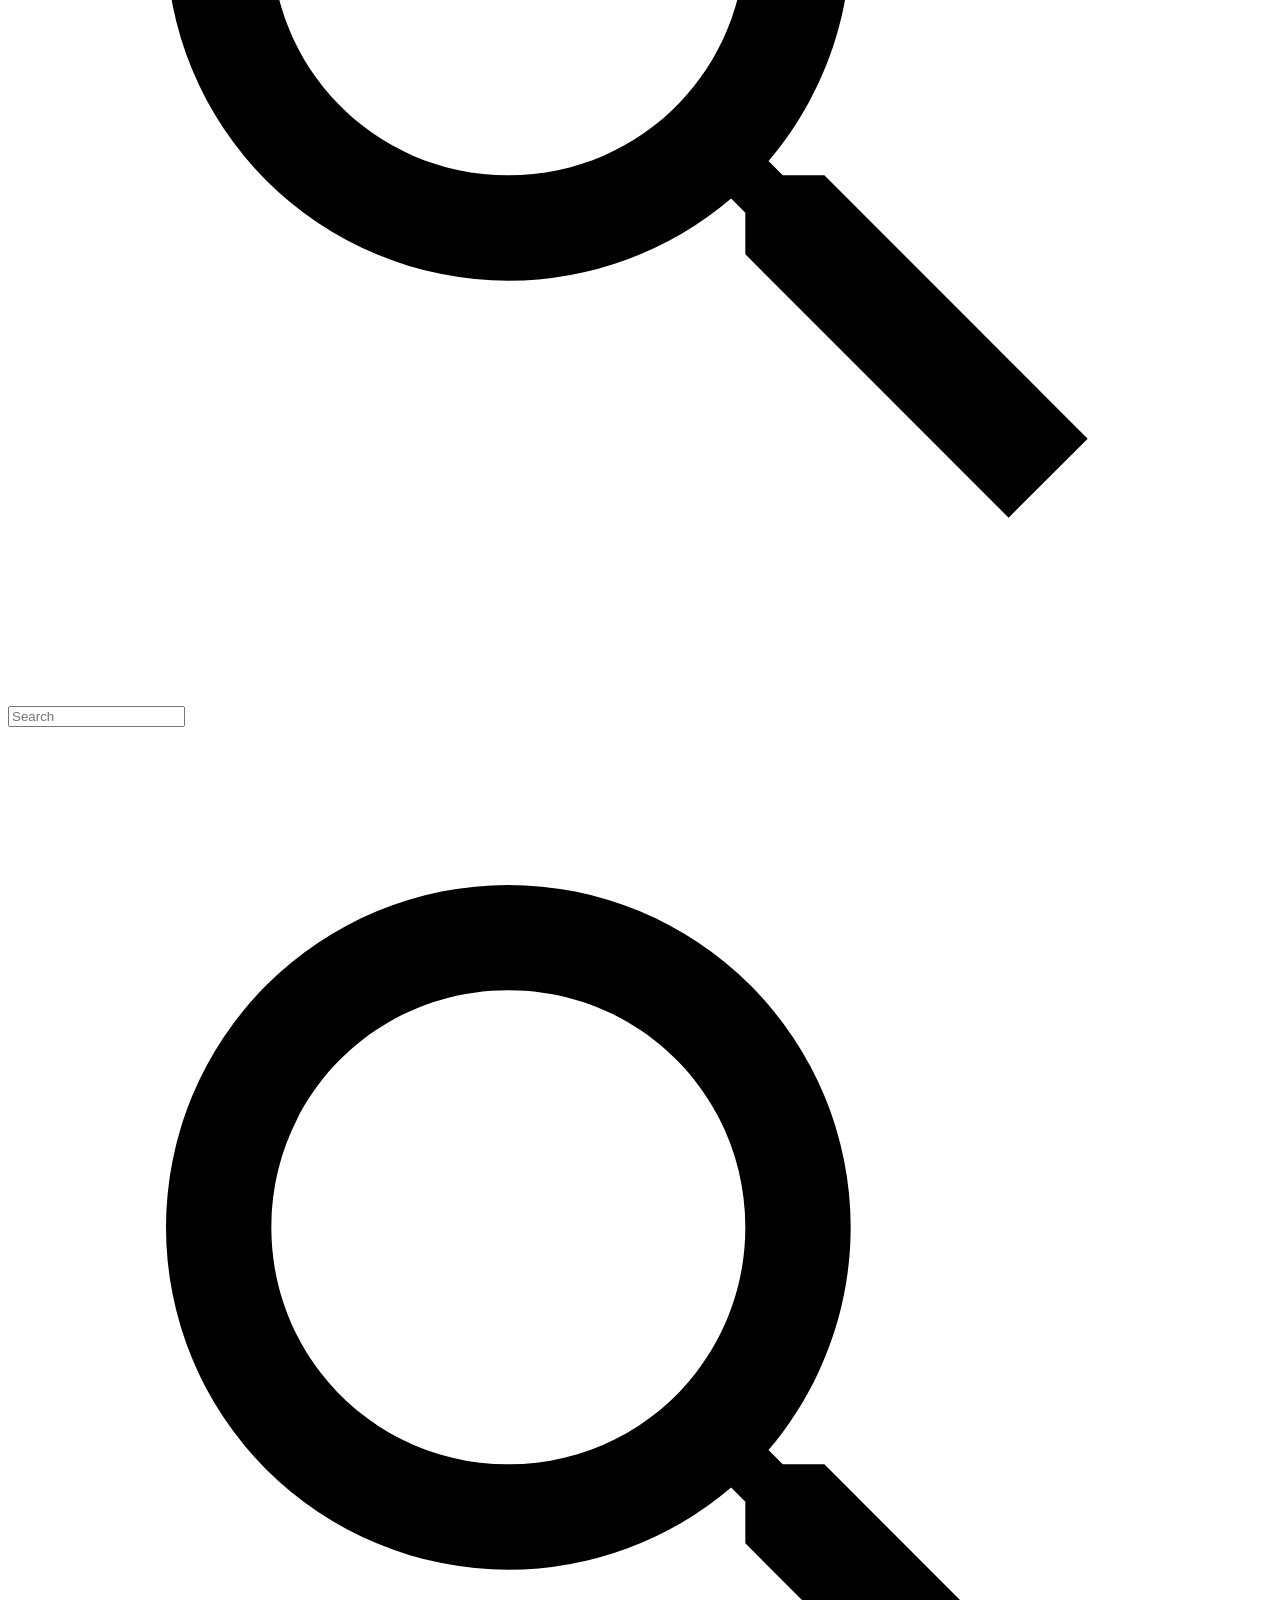
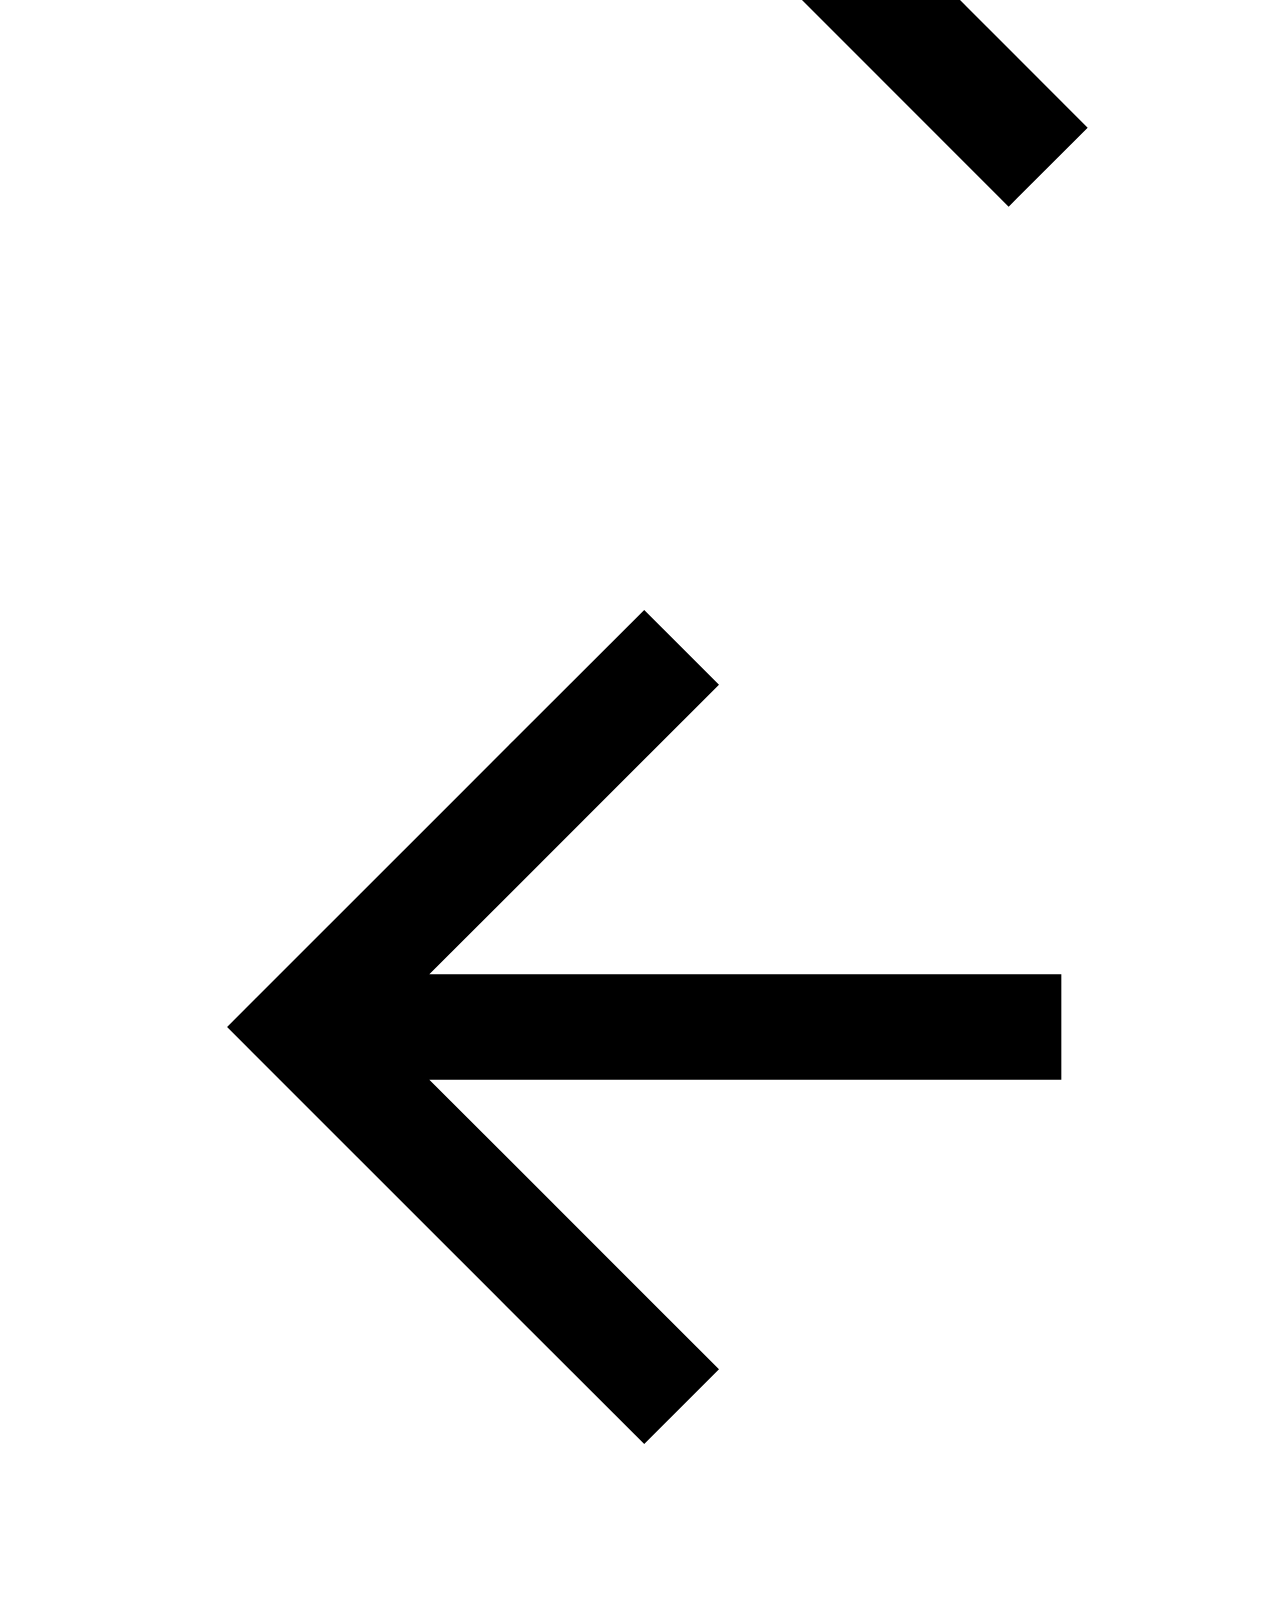
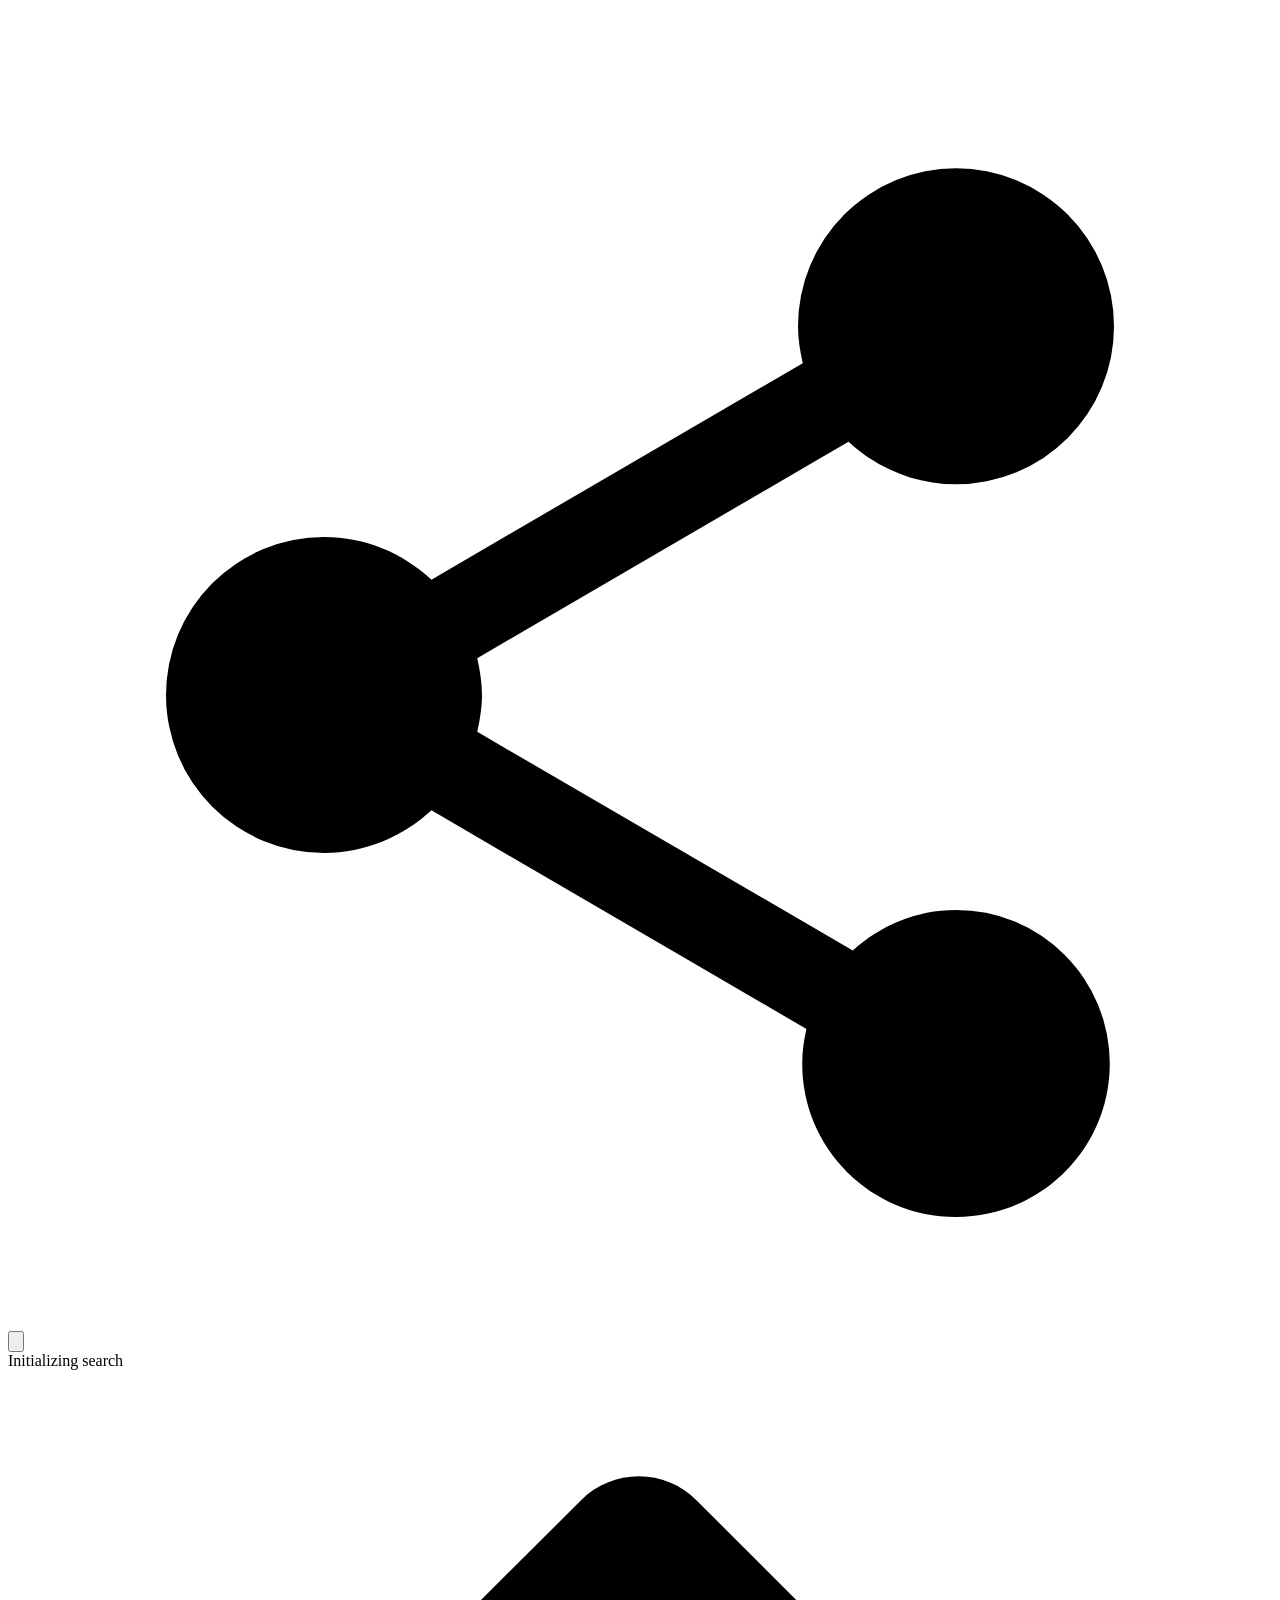
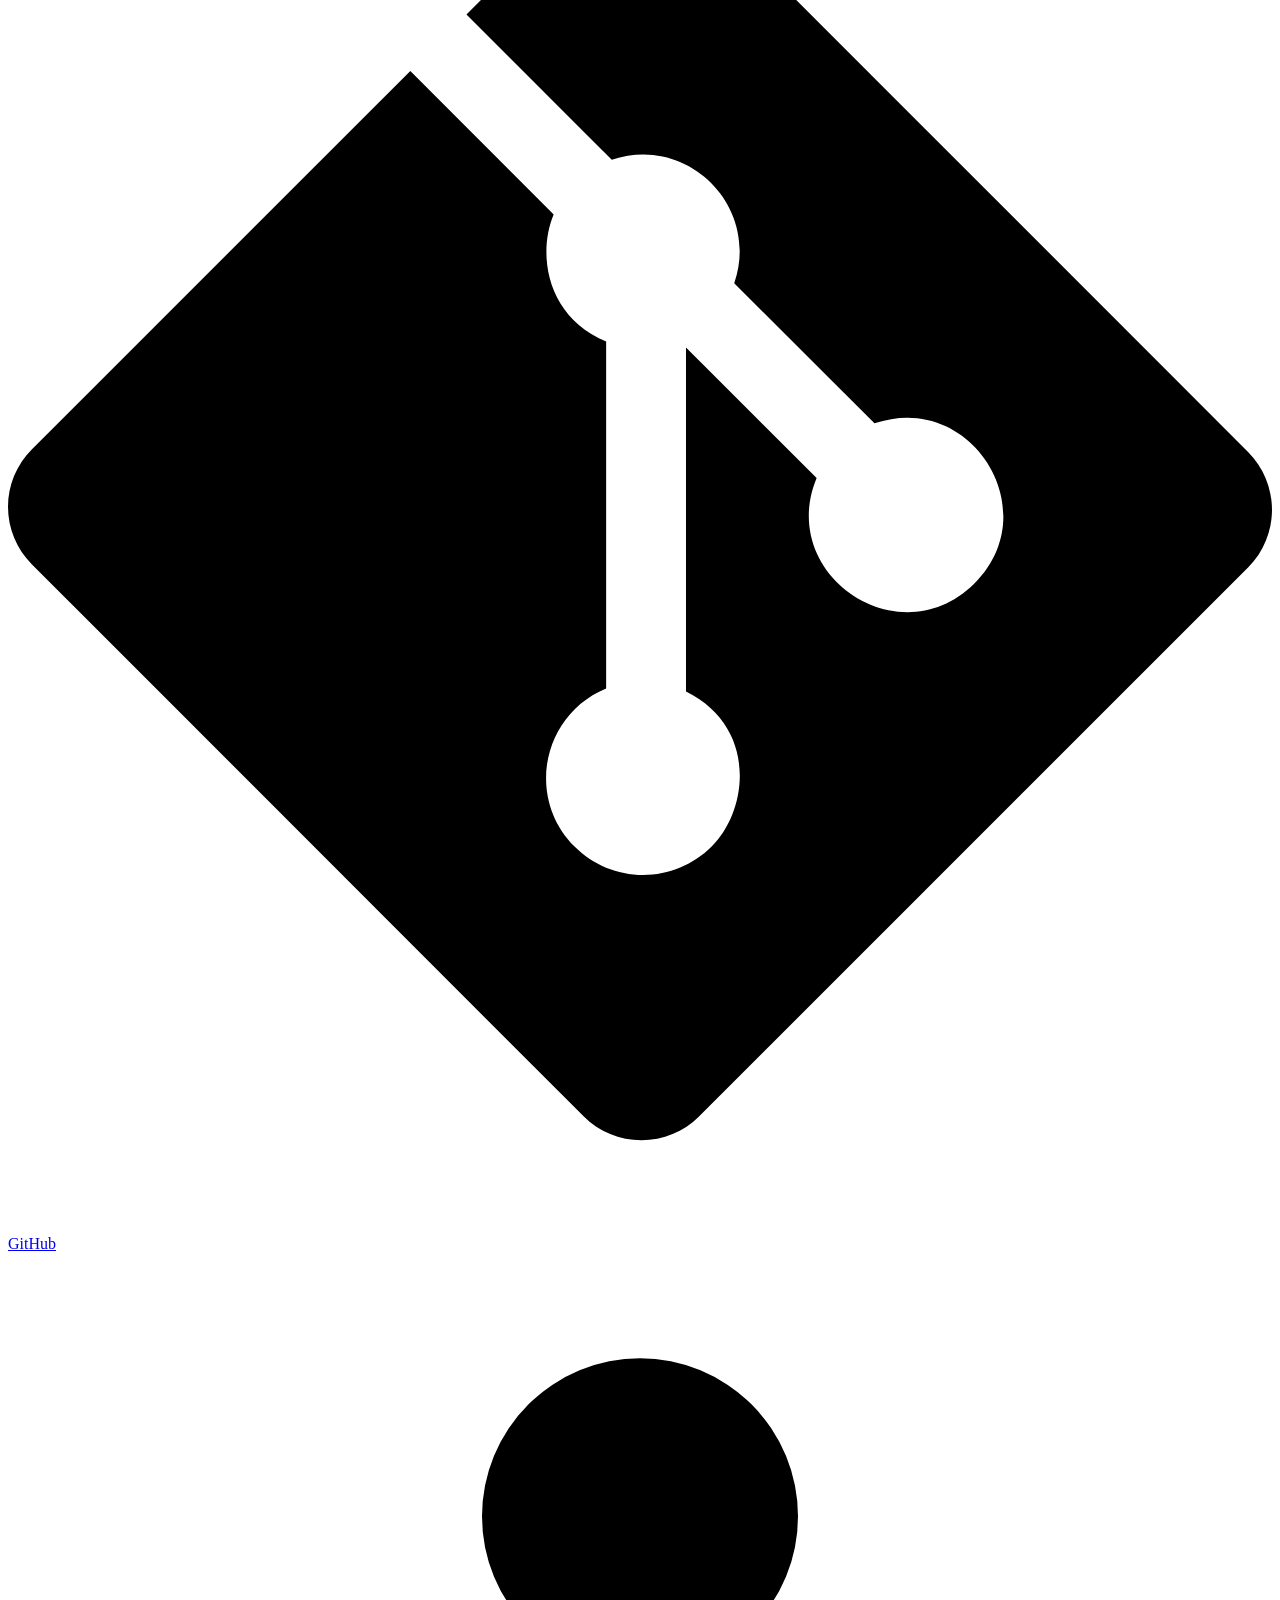
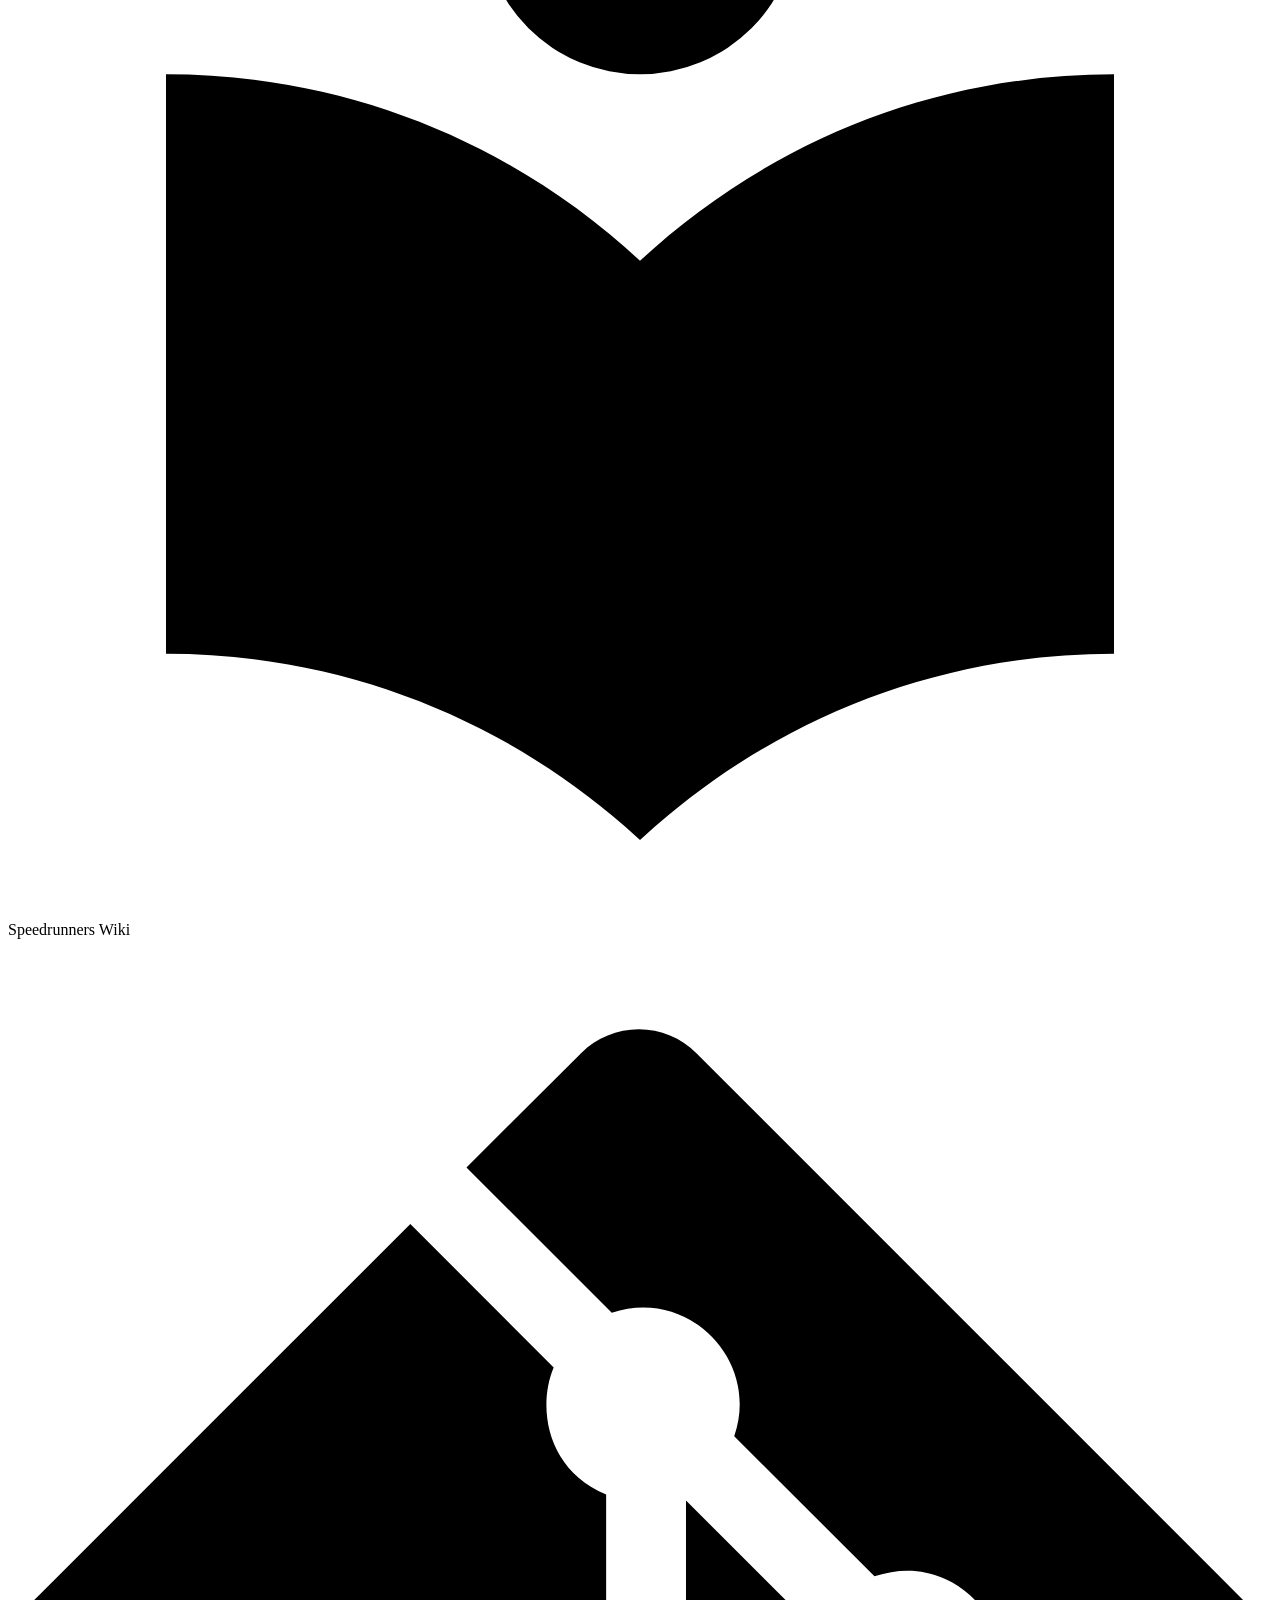
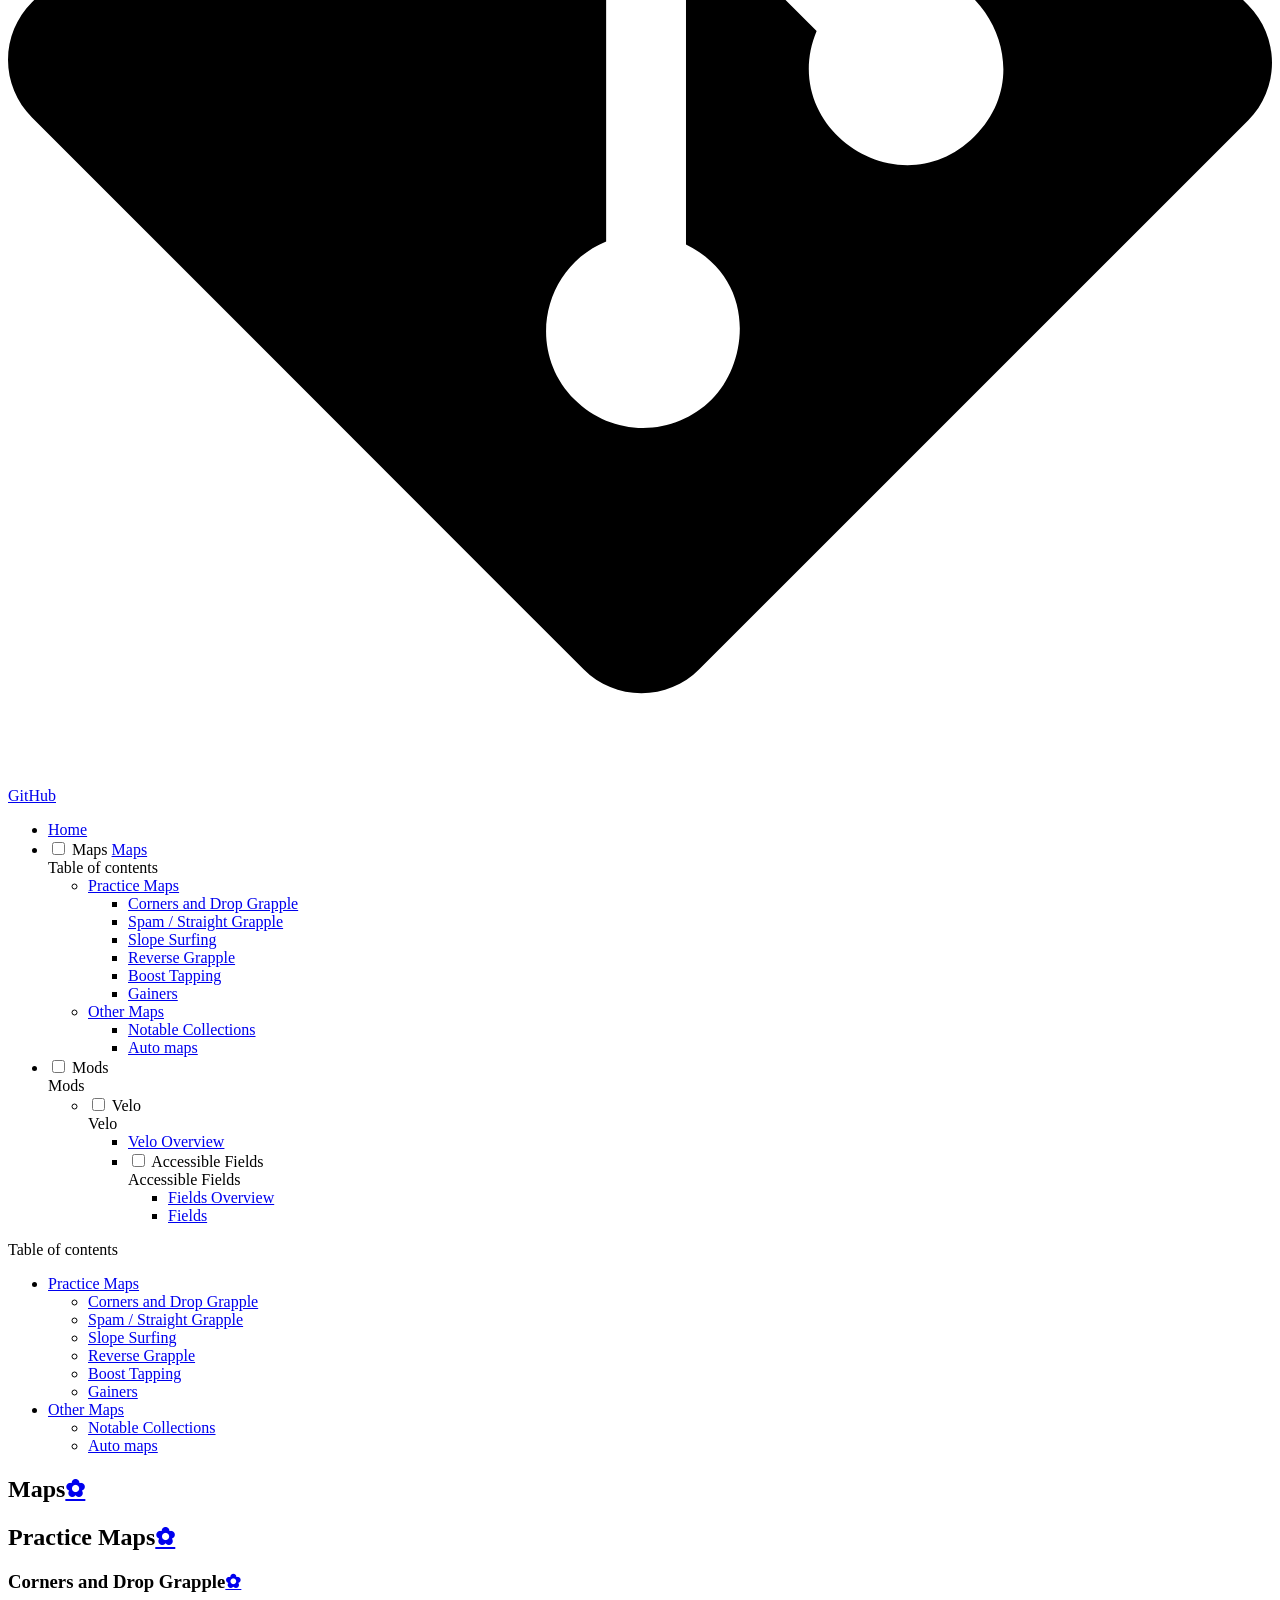
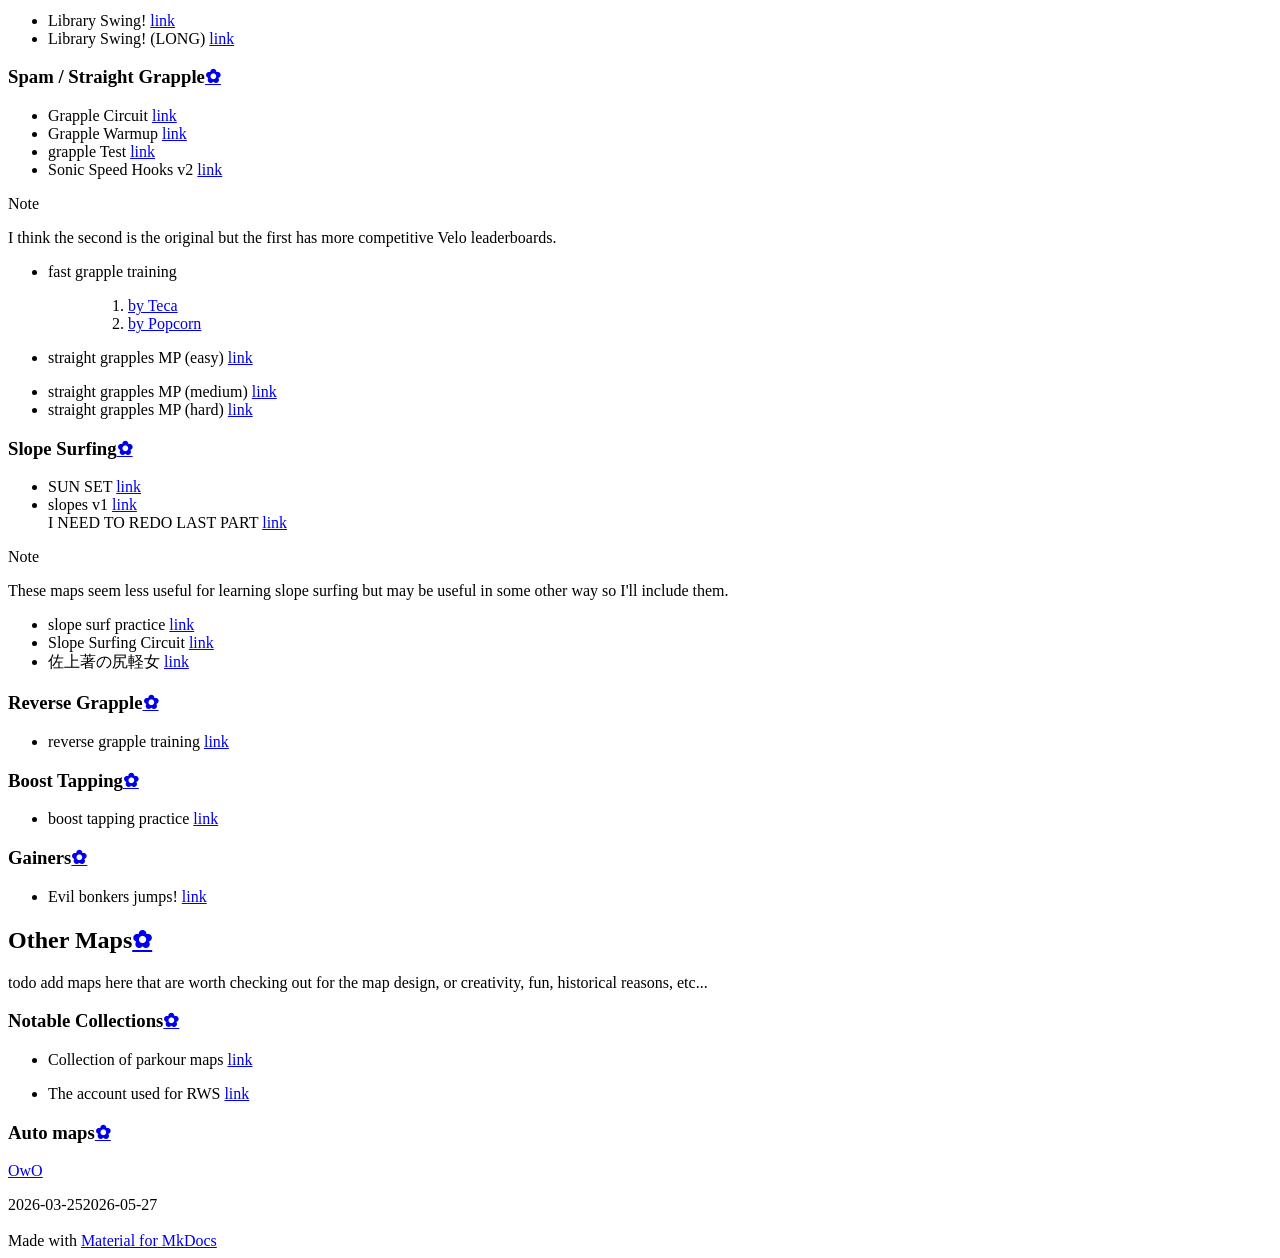
==== commit 835ab830: "build" ====
--- a/docs/Maps/index.html
+++ b/docs/Maps/index.html
@@ -14,7 +14,7 @@
         <link rel="prev" href="..">
       
       
-        <link rel="next" href="../Incomplete/SlopeSurfing/">
+        <link rel="next" href="../Mods/Velo/Velo%20Overview/">
       
       
         
@@ -467,10 +467,21 @@
       <ul class="md-nav__list">
         
           <li class="md-nav__item">
-  <a href="#notable-maps" class="md-nav__link">
-    <span class="md-ellipsis">
-      
-        Notable maps
+  <a href="#notable-collections" class="md-nav__link">
+    <span class="md-ellipsis">
+      
+        Notable Collections
+      
+    </span>
+  </a>
+  
+</li>
+        
+          <li class="md-nav__item">
+  <a href="#auto-maps" class="md-nav__link">
+    <span class="md-ellipsis">
+      
+        Auto maps
       
     </span>
   </a>
@@ -515,7 +526,7 @@
   <span class="md-ellipsis">
     
   
-    Incomplete
+    Mods
   
 
     
@@ -531,7 +542,7 @@
             <span class="md-nav__icon md-icon"></span>
             
   
-    Incomplete
+    Mods
   
 
           </label>
@@ -543,15 +554,62 @@
   
   
   
+    
+    
+    
+    
+    
+    <li class="md-nav__item md-nav__item--nested">
+      
+        
+        
+        <input class="md-nav__toggle md-toggle " type="checkbox" id="__nav_3_1" >
+        
+          
+          <label class="md-nav__link" for="__nav_3_1" id="__nav_3_1_label" tabindex="0">
+            
+  
+  
+  <span class="md-ellipsis">
+    
+  
+    Velo
+  
+
+    
+  </span>
+  
+  
+
+            <span class="md-nav__icon md-icon"></span>
+          </label>
+        
+        <nav class="md-nav" data-md-level="2" aria-labelledby="__nav_3_1_label" aria-expanded="false">
+          <label class="md-nav__title" for="__nav_3_1">
+            <span class="md-nav__icon md-icon"></span>
+            
+  
+    Velo
+  
+
+          </label>
+          <ul class="md-nav__list" data-md-scrollfix>
+            
+              
+                
+  
+  
+  
+  
     <li class="md-nav__item">
-      <a href="../Incomplete/SlopeSurfing/" class="md-nav__link">
+      <a href="../Mods/Velo/Velo%20Overview/" class="md-nav__link">
         
   
   
   <span class="md-ellipsis">
     
   
-    SlopeSurfing
+    Velo Overview
   
 
     
@@ -571,15 +629,62 @@
   
   
   
+    
+    
+    
+    
+    
+    <li class="md-nav__item md-nav__item--nested">
+      
+        
+        
+        <input class="md-nav__toggle md-toggle " type="checkbox" id="__nav_3_1_2" >
+        
+          
+          <label class="md-nav__link" for="__nav_3_1_2" id="__nav_3_1_2_label" tabindex="0">
+            
+  
+  
+  <span class="md-ellipsis">
+    
+  
+    Accessible Fields
+  
+
+    
+  </span>
+  
+  
+
+            <span class="md-nav__icon md-icon"></span>
+          </label>
+        
+        <nav class="md-nav" data-md-level="3" aria-labelledby="__nav_3_1_2_label" aria-expanded="false">
+          <label class="md-nav__title" for="__nav_3_1_2">
+            <span class="md-nav__icon md-icon"></span>
+            
+  
+    Accessible Fields
+  
+
+          </label>
+          <ul class="md-nav__list" data-md-scrollfix>
+            
+              
+                
+  
+  
+  
+  
     <li class="md-nav__item">
-      <a href="../Incomplete/unsorted/" class="md-nav__link">
+      <a href="../Mods/Velo/Accessible%20Fields/Fields%20Overview/" class="md-nav__link">
         
   
   
   <span class="md-ellipsis">
     
   
-    Unsorted
+    Fields Overview
   
 
     
@@ -599,26 +704,15 @@
   
   
   
-    
-    
-    
-    
-    
-    <li class="md-nav__item md-nav__item--nested">
-      
-        
-        
-        <input class="md-nav__toggle md-toggle " type="checkbox" id="__nav_3_3" >
-        
-          
-          <label class="md-nav__link" for="__nav_3_3" id="__nav_3_3_label" tabindex="0">
-            
+    <li class="md-nav__item">
+      <a href="../Mods/Velo/Accessible%20Fields/Fields/" class="md-nav__link">
+        
   
   
   <span class="md-ellipsis">
     
   
-    Learning
+    Fields
   
 
     
@@ -626,43 +720,15 @@
   
   
 
-            <span class="md-nav__icon md-icon"></span>
-          </label>
-        
-        <nav class="md-nav" data-md-level="2" aria-labelledby="__nav_3_3_label" aria-expanded="false">
-          <label class="md-nav__title" for="__nav_3_3">
-            <span class="md-nav__icon md-icon"></span>
-            
-  
-    Learning
-  
-
-          </label>
-          <ul class="md-nav__list" data-md-scrollfix>
-            
-              
-                
-  
-  
-  
-  
-    <li class="md-nav__item">
-      <a href="../Incomplete/Learning/Getting%20Started/" class="md-nav__link">
-        
-  
-  
-  <span class="md-ellipsis">
-    
-  
-    Getting Started
-  
-
-    
-  </span>
-  
-  
-
       </a>
+    </li>
+  
+
+              
+            
+          </ul>
+        </nav>
+      
     </li>
   
 
@@ -805,10 +871,21 @@
       <ul class="md-nav__list">
         
           <li class="md-nav__item">
-  <a href="#notable-maps" class="md-nav__link">
-    <span class="md-ellipsis">
-      
-        Notable maps
+  <a href="#notable-collections" class="md-nav__link">
+    <span class="md-ellipsis">
+      
+        Notable Collections
+      
+    </span>
+  </a>
+  
+</li>
+        
+          <li class="md-nav__item">
+  <a href="#auto-maps" class="md-nav__link">
+    <span class="md-ellipsis">
+      
+        Auto maps
       
     </span>
   </a>
@@ -877,11 +954,12 @@
 <h3 id="slope-surfing">Slope Surfing<a class="headerlink" href="#slope-surfing" title="Permanent link">✿</a></h3>
 <ul>
 <li>SUN SET <a href="https://steamcommunity.com/sharedfiles/filedetails/?id=3437560607">link</a>  </li>
-<li>slopes v1 <a href="https://steamcommunity.com/sharedfiles/filedetails/?id=2648817863">link</a>  </li>
+<li>slopes v1 <a href="https://steamcommunity.com/sharedfiles/filedetails/?id=2648817863">link</a><br />
+I NEED TO REDO LAST PART <a href="https://steamcommunity.com/sharedfiles/filedetails/?id=3144372792">link</a>  </li>
 </ul>
 <div class="admonition note">
 <p class="admonition-title">Note</p>
-<p>These maps seem less useful for learning slope surfing but may be useful in some other way so I'll include them.</p>
+<p>These maps seem less useful for learning slope surfing but may be useful in some other way so I'll include them.  </p>
 </div>
 <ul>
 <li>slope surf practice <a href="https://steamcommunity.com/sharedfiles/filedetails/?id=2915958601">link</a>  </li>
@@ -902,13 +980,18 @@
 </ul>
 <h2 id="other-maps">Other Maps<a class="headerlink" href="#other-maps" title="Permanent link">✿</a></h2>
 <p>todo add maps here that are worth checking out for the map design, or creativity, fun, historical reasons, etc...</p>
-<h3 id="notable-maps">Notable maps<a class="headerlink" href="#notable-maps" title="Permanent link">✿</a></h3>
-<p>bartvanm's parkour collection <a href="https://steamcommunity.com/sharedfiles/filedetails/?id=3650725082">link</a></p>
-<p>todo attach reasoning for additions
-todo organize a list of spike maps
-todo organize a console rws map list
-todo organize </p>
-<div class='document-dates-plugin-wrapper document-dates-bottom'><div class='document-dates-plugin' locale=''><div class='dd-left'><span class='dd-item' data-tippy-content data-tippy-raw='2026-03-25'><span class='material-icons' data-icon='doc_created'></span><time datetime='2026-03-25T04:21:16-04:00'>2026-03-25</time></span><span class='dd-item' data-tippy-content data-tippy-raw='2026-03-25'><span class='material-icons' data-icon='doc_updated'></span><time datetime='2026-03-25T04:21:16-04:00'>2026-03-25</time></span></div><div class='dd-right'><span class='material-icons' data-icon='doc_author'></span><div class='author-group'><div class='avatar-wrapper' data-name='sky' data-tippy-content data-tippy-raw='<a href="mailto:jbofl15@gmail.com">sky</a>'><span class='avatar-text'></span><img class='avatar' data-src='' data-email='jbofl15@gmail.com' /></div></div></div></div></div>
+<h3 id="notable-collections">Notable Collections<a class="headerlink" href="#notable-collections" title="Permanent link">✿</a></h3>
+<ul>
+<li>
+<p>Collection of parkour maps <a href="https://steamcommunity.com/sharedfiles/filedetails/?id=3650725082">link</a>  </p>
+</li>
+<li>
+<p>The account used for RWS <a href="https://steamcommunity.com/profiles/76561198172969226/myworkshopfiles/">link</a></p>
+</li>
+</ul>
+<h3 id="auto-maps">Auto maps<a class="headerlink" href="#auto-maps" title="Permanent link">✿</a></h3>
+<p><a href="https://steamcommunity.com/sharedfiles/filedetails/?id=3726483483">OwO</a></p>
+<div class='document-dates-plugin-wrapper document-dates-bottom'><div class='document-dates-plugin' locale=''><div class='dd-left'><span class='dd-item' data-tippy-content data-tippy-raw='2026-03-25'><span class='material-icons' data-icon='doc_created'></span><time datetime='2026-03-25T04:21:16-04:00'>2026-03-25</time></span><span class='dd-item' data-tippy-content data-tippy-raw='2026-05-27'><span class='material-icons' data-icon='doc_updated'></span><time datetime='2026-05-27T17:42:25-04:00'>2026-05-27</time></span></div><div class='dd-right'><span class='material-icons' data-icon='doc_author'></span><div class='author-group'><div class='avatar-wrapper' data-name='sky' data-tippy-content data-tippy-raw='<a href="mailto:jbofl15@gmail.com">sky</a>'><span class='avatar-text'></span><img class='avatar' data-src='' data-email='jbofl15@gmail.com' /></div></div></div></div></div>
 
 
 
--- a/docs/assets/stylesheets/extra.css
+++ b/docs/assets/stylesheets/extra.css
@@ -0,0 +1,18 @@
++/* nothing feel better than just having it default */
++/* .md-typeset h1 {
++    color: hsl(219, 100%, 97%);
++} */
++
++.md-typeset h2 {
++    color: hsl(222.5, 100%, 77.8%);
++}
++
++.md-typeset h3 {
++    color: hsl(262.2, 47%, 54.9%);
++}
++.md-typeset a {
++    color: hsl(224.6, 100%, 72.5%);
++}
++.md-typeset a:hover {
++    color: hsl(45, 100%, 66%);
++}
